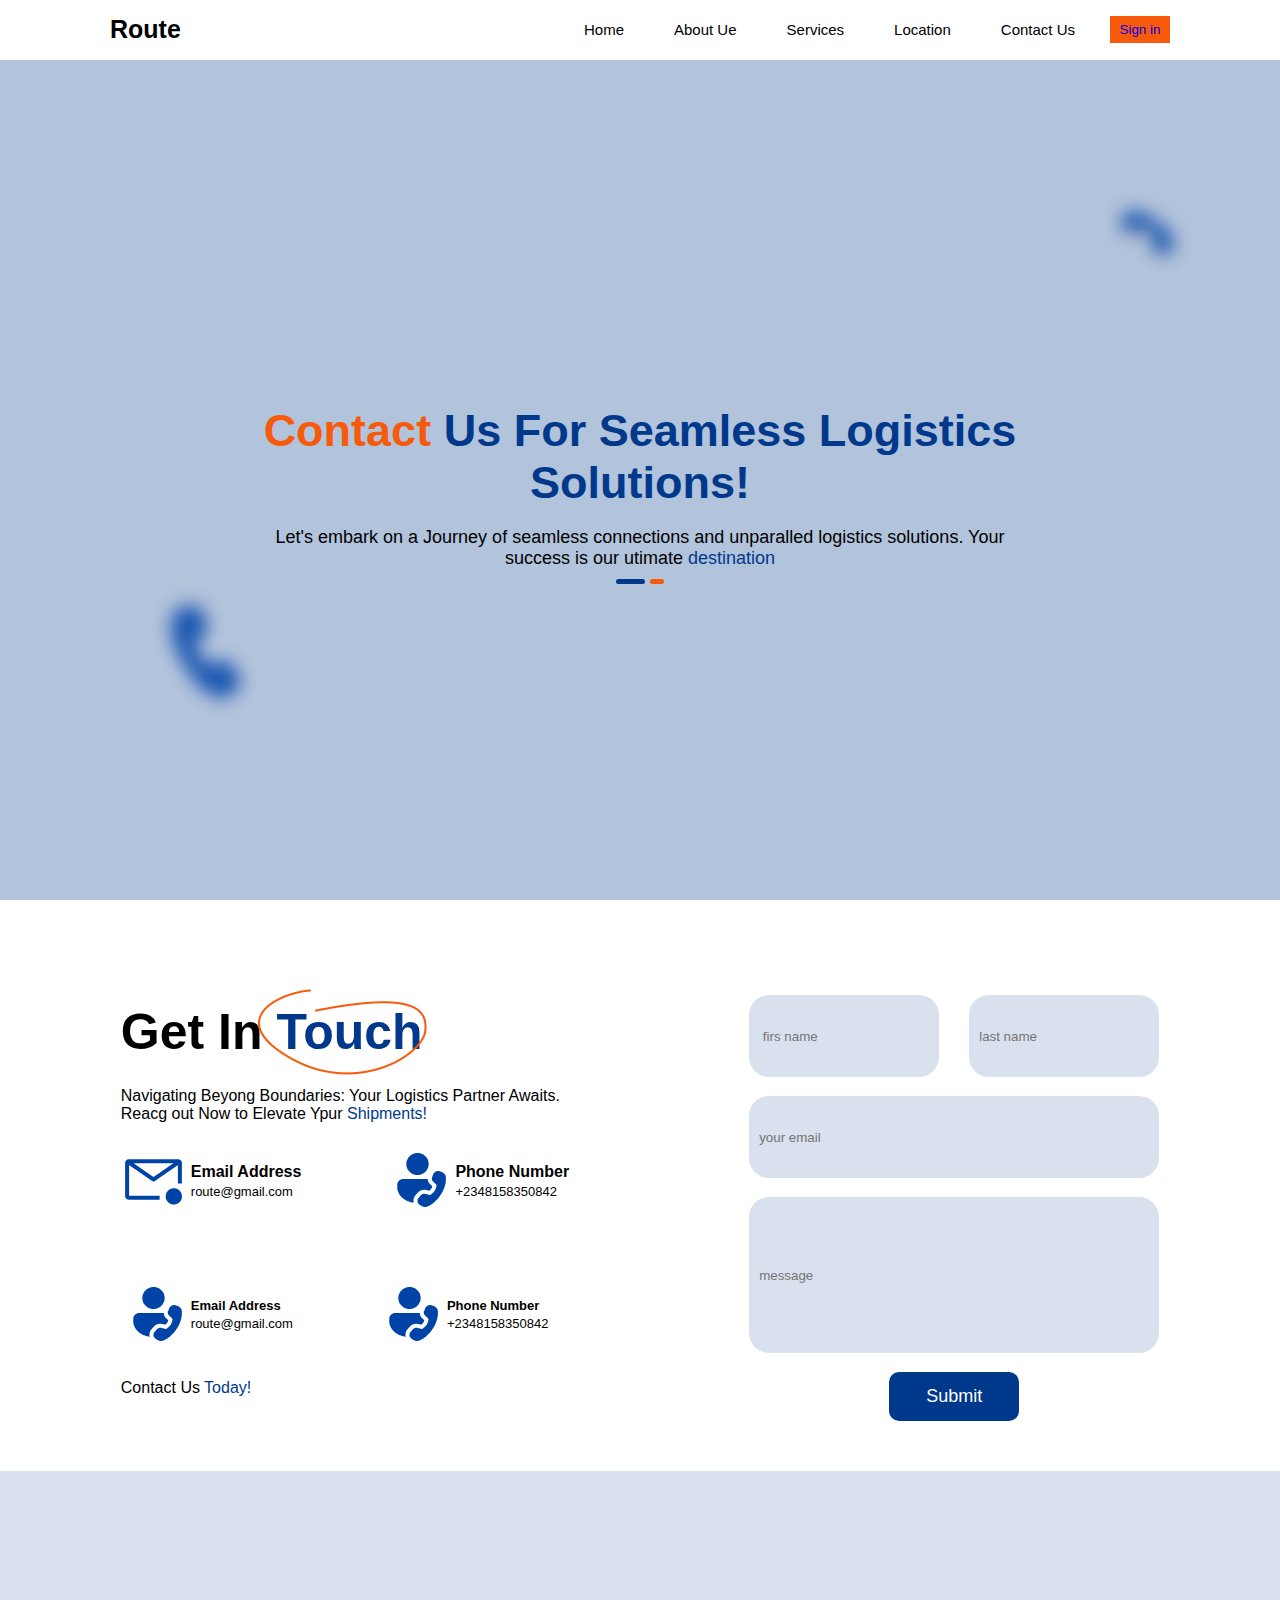
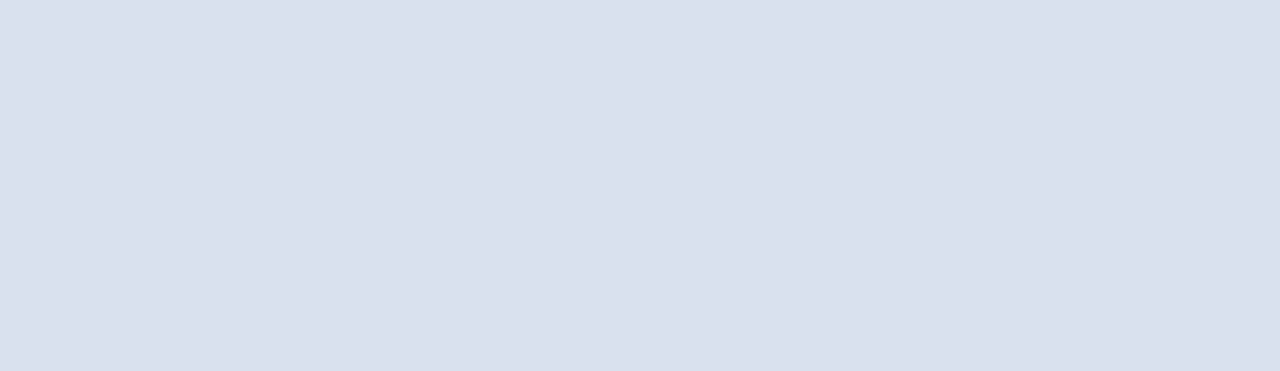
==== contact.html @ d76aa84f "dd" ====
<!DOCTYPE html>
<html>

<head>
    <meta charset='utf-8'>
    <meta http-equiv='X-UA-Compatible' content='IE=edge'>
    <title>Page Title</title>
    <meta name='viewport' content='width=device-width, initial-scale=1'>
    <link rel='stylesheet' type='text/css' media='screen' href='style.css'>
    <link rel='stylesheet' type='text/css' media='screen' href='responsiveness.css'>
    <script defer src='main.js'></script>
    <!-- font icons link -->
    <link rel="stylesheet" href="https://cdnjs.cloudflare.com/ajax/libs/font-awesome/6.4.2/css/all.min.css"
        integrity="sha512-z3gLpd7yknf1YoNbCzqRKc4qyor8gaKU1qmn+CShxbuBusANI9QpRohGBreCFkKxLhei6S9CQXFEbbKuqLg0DA=="
        crossorigin="anonymous" referrerpolicy="no-referrer" />
</head>

<body>
    <!-- navbar -->
    <nav>

        <div class="logo">Ro<span>ute</span></div>
        <input type="checkbox" id="click">
        <label for="click" class="menu-btn">
            <i class="fas fa-bars"></i>
        </label>
        <ul>
            <li><a href="index.html">Home</a></li>
            <li><a href="about.html">About Ue</a></li>
            <li><a href="porfolio.html">Services</a></li>
            <li><a href="contact.html">Location</a></li>
            <li><a href="contact.html">Contact Us</a></li>
            <button class="signin-btn"><a href="login.html">Sign in</a></button>
        </ul>

    </nav>

    <div class="contact-container">
        <div class="overlay">
            <div class="call-icon1">
                <img src="./route/Vector (1).png" alt="">
            </div>
            <div class="contact-text">
                <h1><span class="contact">Contact</span> Us For Seamless Logistics <br>Solutions!</h1>
                <div class="contact-p">
                    <p>Let's embark on a Journey of seamless connections and unparalled logistics solutions. Your <br>
                        success is our utimate <span class="blue">destination</span></p>

                    <div class="line">
                        <span class="line1"></span>
                        <span class="line2"></span>
                    </div>
                </div>
            </div>
            <div class="call-icon">
                <img src="./route/fluent_call-28-filled (1).png" alt="">
            </div>
        </div>
    </div>

    <div class="contact-form">
        <div class="form-right">
            <div class="get">
                <div class="get-h1">
                    <h1>Get In <span class="blue">Touch</span></h1>
                    <div class="get-img">
                        <img src="./route/Vector 3 (1).png" alt="">
                    </div>
                </div>
                <p>Navigating Beyong Boundaries: Your Logistics Partner Awaits. <br>Reacg out Now to Elevate Ypur <span
                        class="blue">Shipments!</span></p>
            </div>
            <div class="phone-details">
                <div class="email">

                    <div class="email-details">
                        <div class="email-icon">
                            <img src="./route/carbon_email-new.png" alt="">
                        </div>
                        <div class="space1">
                            <p class="bold"><b>Email Address</b></p>
                            <p class="big">route@gmail.com</p>
                        </div>
                    </div>
                    <div class="call-details">
                        <div class="cal-icon">
                            <img src="./route/fluent_person-call-16-filled.png" alt="">
                        </div>
                        <div class="space1">
                            <p class="bold"><b>Phone Number</b></p>
                            <p class="big">+2348158350842</p>
                        </div>

                    </div>
                </div>

                <div class="email">

                    <div class="email-details">
                        <div class="email-icon">
                            <img src="./route/fluent_person-call-16-filled.png" alt="">
                        </div>
                        <div class="space1">
                            <p><b>Email Address</b></p>
                            <p>route@gmail.com</p>
                        </div>
                    </div>
                    <div class="call-details">
                        <div class="cal-icon">
                            <img src="./route/fluent_person-call-16-filled.png" alt="">
                        </div>
                        <div class="space1">
                            <p><b>Phone Number</b></p>
                            <p>+2348158350842</p>
                        </div>

                    </div>
                </div>
                <p class="contact-us">Contact Us <span class="blue">Today!</span></p>
            </div>
        </div>

        <div class="form-left">
            <div class="form-name">
                <input type="text" placeholder=" firs name">
                <input type="text" placeholder="last name">
            </div>
            <div class="subject">
                <input type="text" placeholder="your email">
            </div>
            <div class="input-message">
                <input type="text" placeholder="message">
            </div>
           <div class="submit-btn">
            <button class="submit">Submit</button>
           </div>
        </div>
    </div>


    <!-- next section -->
    <div class="section3">

    </div>
</body>

</html>
---- style.css ----
@import url('https://fonts.cdnfonts.com/css/creato-display');




* {
    margin: 0;
    padding: 0;
    box-sizing: border-box;
    font-family: 'Montserrat', sans-serif;
    text-decoration: none;
    list-style: none;
    max-width: 100%;
}

:root {
    --loginbg: #EEEEEE;
    --buttonsColor: #F75A0B;
    --border: none;
    --color: #fff;
    --color1: #000;
    --colorBlue: #00388B;
    --colorGray: #484848;
    --lightblue:#D9E1EE;
}

body {
    font-family: 'Creato Display', sans-serif;
                                                
}

/* navbar */
nav {
    display: flex;
    height: 60px;
    width: 100%;
    background: var(--color);
    border-bottom: 1px solid var(--color);
    align-items: center;
    justify-content: space-between;
    padding: 20px 110px;
    position: fixed;
    z-index: 1000;
}

nav .logo {
    color: var(--color1);
    font-size: 25px;
    font-weight: 600;
}

.logo span {
    color: var(--blu);
}

nav ul {
    display: flex;
    list-style: none;
    gap: 20px;
    align-items: center;
}

nav ul li {
    margin: 0 15px;
}

nav ul li a {
    color: var(--color1);
    text-decoration: none;
    font-size: 15px;
    padding: 5px 0px;
    transition: all 0.3s ease;
    position: relative;
}


nav ul li a:before {
    position: absolute;
    content: '';
    left: 0;
    bottom: 0px;
    height: 3px;
    width: 100%;
    background: var(--blu);
    transform: scaleX(0);
    transform-origin: right;
    transition: transform .3s linear;

}

nav ul li a:hover:before {
    transform: scaleX(1);
    transform-origin: left;
}


nav .menu-btn i {
    color: var(--color1);
    font-size: 22px;
    cursor: pointer;
    display: none;
}

input[type="checkbox"] {
    display: none;
}

.signin-btn {
    width: 60px;
    height: 27px;
    background-color: var(--buttonsColor);
    color: var(--color) !important;
    border: var(--border);
}





/* login section */
.login {
    display: grid;
    justify-content: center;
    margin-top: 6vh;
    gap: 25px;
}

.login-text {
    text-align: center;
    display: grid;
    gap: 11px;
}

p {
    font-size: 13px;
}




.login-container,
.username,
.password {
    display: grid;
    gap: 5px;
}

input {
    width: 530.75px;
    height: 59.65px;
    background-color: var(--loginbg);
    border: var(--border);
}

.login-btn {
    display: grid;
    gap: 37px;
}

#logIn {
    width: 537.75px;
    height: 59.65px;
    background-color: var(--buttonsColor);
    color: var(--color);
    font-weight: bold;
    font-size: 20px;
    border: var(--border);
}

.sign-up {
    text-align: center;
    color: var(--colorGray);
}

span {
    color: var(--colorBlue);
}




input::placeholder {
    padding: 0px 10px;
}

.login-container {
    display: grid;
    gap: 30px;
}

.space {
    display: grid;
    gap: 50px;
}

.hide-password {
    width: 30px;
    margin-left: -40px;
}

.username,
.password {
    display: grid;
    gap: 15px;
}

#error {
    display: none;

}
#logNone{
    color: var(--color);
}
#logi {
    display: none;
    color: var(--color);
}
/* the contact section */
.overlay{
width: 100%;
height: 100vh;
position: relative;
/* top: 0; */
background-color: #B2C3DC;
}
.contact-text{
    text-align: center;
    padding-top: 45vh;
    display: grid;
    gap: 18px;
    
}
.contact-p{
    display: grid;
    gap: 10px;
}
.contact-text h1{
    font-size: 45px;
    color: var(--colorBlue);
}
.contact{
    color: var(--buttonsColor);
}
.contact-text p{
    font-size: 18px;
}
.blue{
    color: var(--colorBlue);
}
.line{
    display: flex;
    align-items: center;
    gap: 5px;
    justify-content: center;
}
.line1{
    width: 29px;
    height: 5px;
    background-color: var(--colorBlue);
    border-radius: 30px;
}
.line2{
    width: 14px;
    height: 5px;
    background-color: var(--buttonsColor);
    border-radius: 30px;
}
.call-icon{
    position: absolute;
    left: 150px !important;
}
/* .call-icon img{
    width: 40.79px;
    height: 53.28px;
} */
.email{
    display: flex;
    align-items: center;
    gap: 84px;
}
.email-details{
    display: flex;
    align-items: center;
    gap: 5px;
}
.call-details{
    display: flex;
    align-items: center;
    gap: 5px;
}
.call-icon1{
position: absolute;
top: 190px;
left: 1100px;
}
.form-name{
    display: flex;
    gap: 30px;
    flex-wrap: wrap;
}
.form-name input{
width: 190px;
height: 82px;
background-color: var(--lightblue);
border-radius: 20px;
}
.subject input{
    width: 410px;
    height: 82px;
    background-color: var(--lightblue);
    border-radius: 20px;
}
.input-message input{
    width: 410px;
    height: 156px;
    background-color: var(--lightblue);
    border-radius: 20px;
}
.form-left{
    display: grid;
    gap: 19px;
    
}
.submit{
    background-color: var(--colorBlue);
    width: 130px;
    height: 49px;
    border-radius: 10px;
    font-size: 18px;
    border: var(--border);
    color: var(--color);
}
.contact-form{
    display: flex;
    align-items: center;
    justify-content: center;
    flex-wrap: wrap;
    margin-top: 95px;
    gap: 180px;
    
}
.submit-btn{
    display: grid;
    justify-content: center;
}
.get{
    display: grid;
    gap: 26px;
}
.get h1{
    font-size: 50px;
    font-weight: bold;
}
.get-h1{
    display: flex;
    align-items: center;
}
.get p{
    font-size: 16px;
}
.get-img img{
    display: flex;
    position: absolute;
    left: 258px;
    bottom: -175px;
}
.contact-us{
    font-size: 16px;
    margin-top: -35px;
}
.bold{
    font-size: 16px;
    font-weight: bold;
}
.form-right{
    display: grid;
    gap: 24px;
}
.phone-details{
    display: grid;
    gap: 65px;
}
.space1{
    display: grid;
    gap: 3px;
}


/* section3 */
.section3{
    width: 100%;
    height: 500px;
    background-color: var(--lightblue);
    margin-top: 50px;
}
---- responsiveness.css ----
@import url('https://fonts.cdnfonts.com/css/creato-display');

@media(max-width:329px) and (min-width:100px) {
  body {
    font-family: 'Creato Display', sans-serif;
                                                
}
    .login {
        display: grid;
        justify-content: center;
        padding: 0px 20px;
    }
        input {
            width: 290px !important;
            height: 45px;
            background-color: var(--loginbg);
            border: var(--border);
        }

         #logIn {
            width: 290px;
            height: 45px;
        }

         .login-text {
            text-align: left;
         }
             h1 {
                font-size: 22px;
            }

            p {

                font-size: 10px;
            }
        }
        .hide-password{
            width: 30px;
            margin-left:-40px;
        }
    



@media(max-width:400px)  {
  body {
    font-family: 'Creato Display', sans-serif;
                                                
}
    .login {
        display: grid;
        justify-content: center;
        padding: 0px 20px;

    }
    input {
            width: 330px !important;
            height: 45px;
            background-color: var(--loginbg);
            border: var(--border);
        }

         #logIn{
            width: 330px;
            height: 45px;
        }

        .login-text {
            text-align: left;
        }
             h1 {
                font-size: 22px;
            }

             p {

                font-size: 10px;
            }
        
        .hide-password{
            width: 30px;
            margin-left:-40px;
        } 
 /* contact section */
  .contact-form{
  padding: 0px 10px;
}
 .contact-text h1{
  font-size: 30px;
  text-align: center;
 }
 .contact-text   br{
  display: none;
}
.get h1{
  font-size: 25px;
}
.get p br{
  display: none;
}
.get p{
  line-height: 20px;
}
.email{
  gap:40px ;
}
.get-img img{
  display: flex;
  position: absolute;
  left: 78px;
  bottom: -130px;
  width: 110px;
} 

}



@media(max-width:500px) and (min-width:400px) {
  body {
    font-family: 'Creato Display', sans-serif;
                                                
}
    .login {
        display: grid;
        justify-content: center;
        padding: 0px 20px;
    }
        input {
            width: 400px !important;
            height: 45px;
            background-color: var(--loginbg);
            border: var(--border);
        }

         #logIn {
            width: 400px;
            height: 45px;
        }

        .login-text {
            text-align: left;
        }
             h1 {
                font-size: 22px;
            }

             p {

                font-size: 10px;
            }
        
        .hide-password{
            width: 30px;
            margin-left:-40px;
        }

         /* contact section */
  .contact-form{
    padding: 0px 10px;
  }
   .contact-text h1{
    font-size: 30px;
    text-align: center;
   }
   .contact-text   br{
    display: none;
  }
  .get h1{
    font-size: 25px;
  }
  .get p br{
    display: none;
  }
  .get p{
    line-height: 20px;
  }
  .email{
    gap:40px ;
  }
  .get-img img{
    display: flex;
    position: absolute;
    left: 78px;
    bottom: -130px;
    width: 110px;
  } 

}
      

@media(max-width:600px) and (min-width:500px) {
  body {
    font-family: 'Creato Display', sans-serif;
                                                
}
    .login {
        display: grid;
        justify-content: center;
        padding: 0px 20px;
    }
        input {
            width: 450px !important;
            height: 45px;
            background-color: var(--loginbg);
            border: var(--border);
        }

         #logIn {
            width: 450px;
            height: 45px;
        }

         .login-text {
            text-align: left;
         }
             h1 {
                font-size: 22px;
            }

             p {

                font-size: 10px;
            }
        
    
        .hide-password{
            width: 30px;
            margin-left:-40px;
        }

      }

@media(max-width :768px) and (min-width:600px){
  body{
    display: none;
  }
}

@media (max-width: 920px) {
  body {
    font-family: 'Creato Display', sans-serif;
                                                
}
    nav .menu-btn i {
      display: block !important;
    }
  
    #click:checked~.menu-btn i:before {
      content: "\f00d";
    }
  .logo{
    margin-left: -80px;
  }
    nav ul {
      position: fixed;
      top: 60px;
      left: -100%;
      background: rgba(6, 17, 37, 0.777);
      height: 100vh;
      width: 100%;
      text-align: center;
      display: block !important;
      transition: all .5s;
  
    }
    
  nav ul li a:before{
   align-items: center;
  }
  
    nav ul li a:hover {
      color: #ffb633;
      transition: .2s;
    }
  
  
    #click:checked~ul {
      left: 0;
    }
  
    nav ul li {
      width: 100%;
      margin: 40px 0 !important;
    }
  
    nav ul li a {
      display: block;
      font-size: 20px;
      color:#fff;
    }
    nav ul li a{
      font-size: 18px !important;
      letter-spacing: 2px;
      
    }
    nav ul li a:hover{
      color: #ffb633;
      transition: .4s;
    }
    
  nav ul li a:before{
   display: none;
  }
  nav{
    position:fixed;
    top: 0;
  }
  }
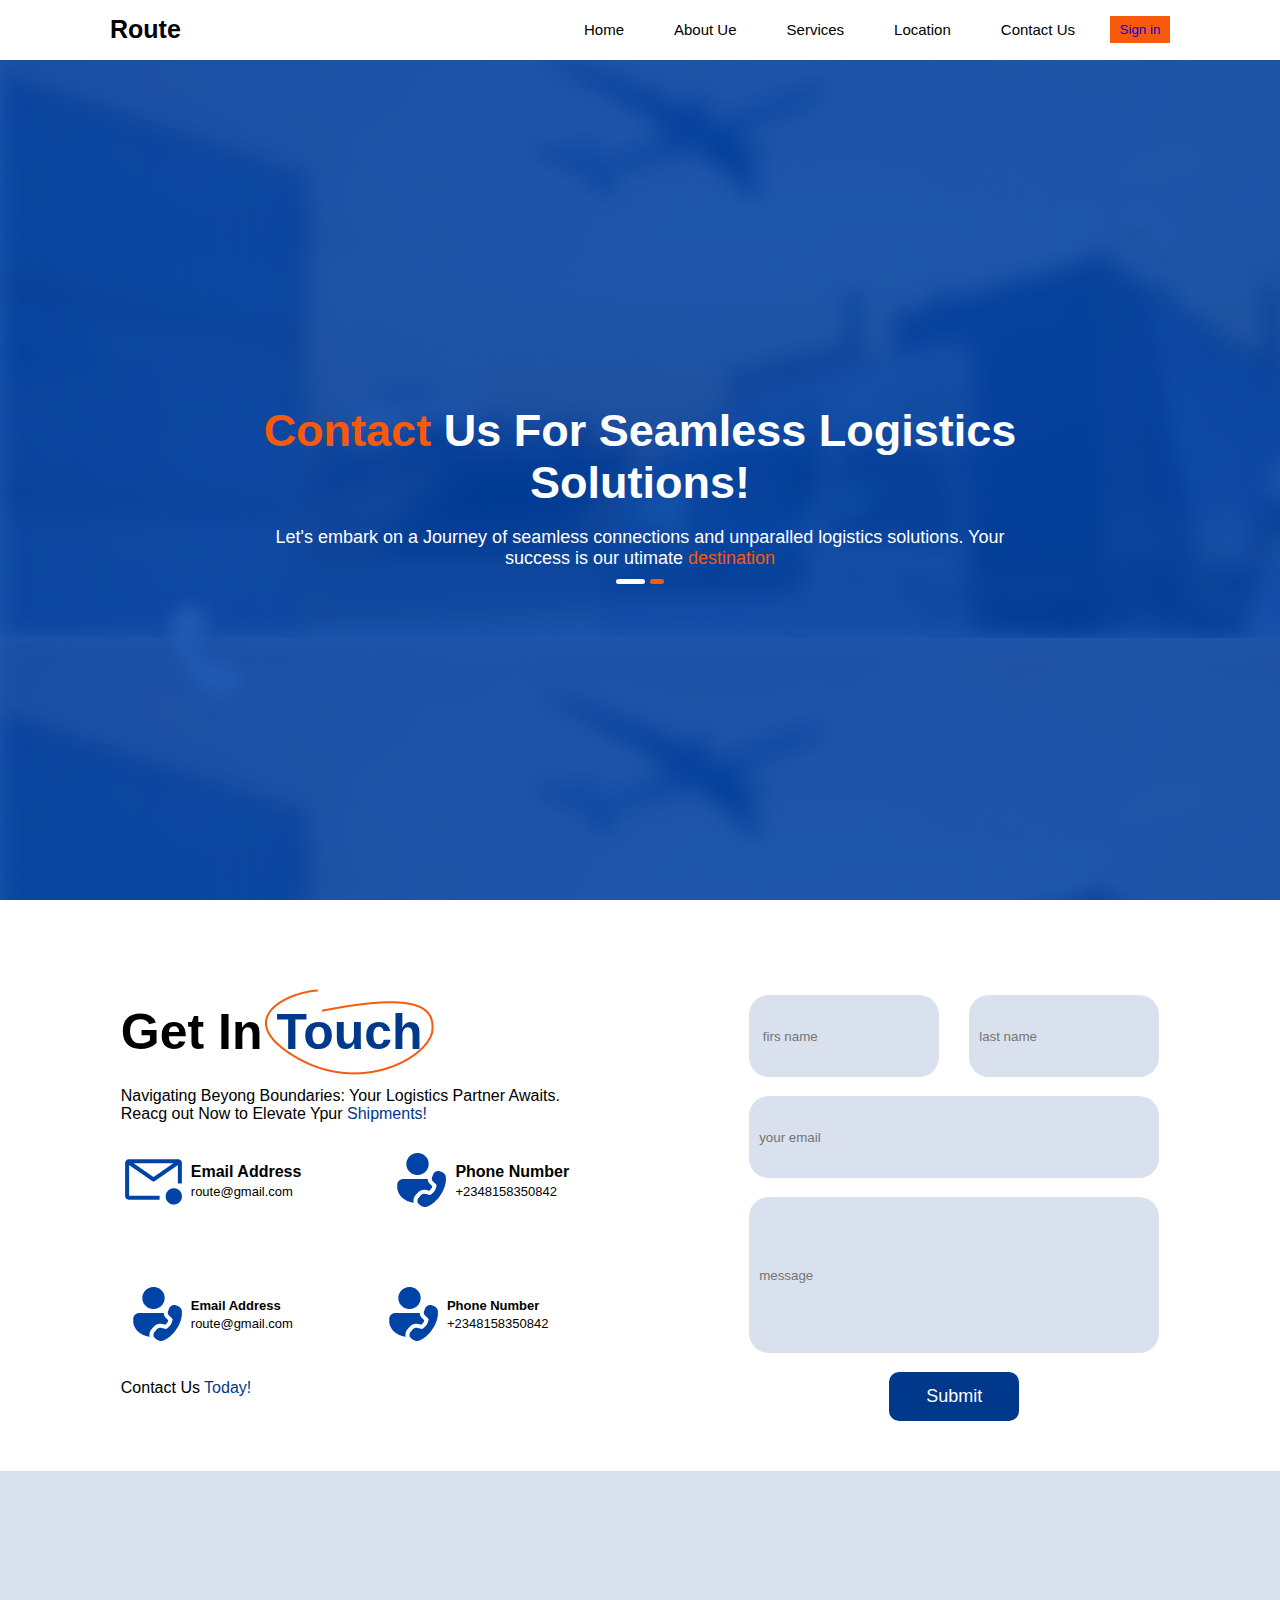
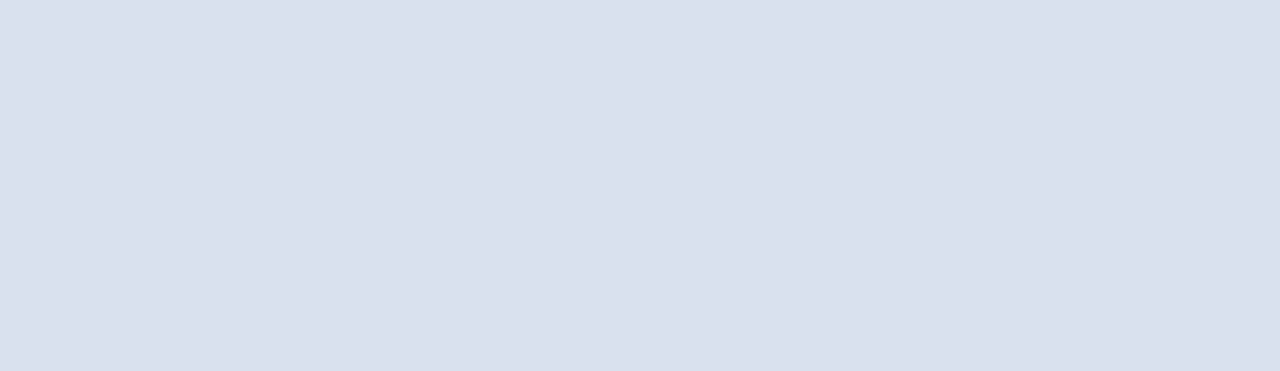
==== commit 755e865d: "jj" ====
--- a/contact.html
+++ b/contact.html
@@ -37,6 +37,9 @@
 
     <div class="contact-container">
         <div class="overlay">
+            <div class="bg-contact">
+                
+            </div>
             <div class="call-icon1">
                 <img src="./route/Vector (1).png" alt="">
             </div>
@@ -44,7 +47,7 @@
                 <h1><span class="contact">Contact</span> Us For Seamless Logistics <br>Solutions!</h1>
                 <div class="contact-p">
                     <p>Let's embark on a Journey of seamless connections and unparalled logistics solutions. Your <br>
-                        success is our utimate <span class="blue">destination</span></p>
+                        success is our utimate <span class="orange">destination</span></p>
 
                     <div class="line">
                         <span class="line1"></span>
@@ -57,7 +60,7 @@
             </div>
         </div>
     </div>
-
+<div class="section2">
     <div class="contact-form">
         <div class="form-right">
             <div class="get">
@@ -136,7 +139,7 @@
            </div>
         </div>
     </div>
-
+</div>
 
     <!-- next section -->
     <div class="section3">
--- a/style.css
+++ b/style.css
@@ -218,17 +218,20 @@
 /* the contact section */
 .overlay{
 width: 100%;
-height: 100vh;
+height:100vh !important;
 position: relative;
+background: url(./route/Group\ 12.png);
 /* top: 0; */
-background-color: #B2C3DC;
 }
 .contact-text{
     text-align: center;
     padding-top: 45vh;
     display: grid;
     gap: 18px;
+    /* position: absolute; */
+    top: 0;
     
+    /* transform: translate(35%,-20%); */
 }
 .contact-p{
     display: grid;
@@ -236,16 +239,20 @@
 }
 .contact-text h1{
     font-size: 45px;
-    color: var(--colorBlue);
+    color: var(--color);
 }
 .contact{
     color: var(--buttonsColor);
 }
 .contact-text p{
     font-size: 18px;
+    color: var(--color);
 }
 .blue{
     color: var(--colorBlue);
+}
+.orange{
+    color: var(--buttonsColor);
 }
 .line{
     display: flex;
@@ -256,7 +263,7 @@
 .line1{
     width: 29px;
     height: 5px;
-    background-color: var(--colorBlue);
+    background-color: var(--color);
     border-radius: 30px;
 }
 .line2{
@@ -361,7 +368,7 @@
 .get-img img{
     display: flex;
     position: absolute;
-    left: 258px;
+    left: 265px;
     bottom: -175px;
 }
 .contact-us{
@@ -384,7 +391,12 @@
     display: grid;
     gap: 3px;
 }
-
+/* .section2{
+    width: 100%;
+    height: 100vh;
+    background-color: var(--lightblue);
+    margin-top: -60px;
+} */
 
 /* section3 */
 .section3{
--- a/responsiveness.css
+++ b/responsiveness.css
@@ -3,309 +3,510 @@
 @media(max-width:329px) and (min-width:100px) {
   body {
     font-family: 'Creato Display', sans-serif;
-                                                
-}
-    .login {
-        display: grid;
-        justify-content: center;
-        padding: 0px 20px;
-    }
-        input {
-            width: 290px !important;
-            height: 45px;
-            background-color: var(--loginbg);
-            border: var(--border);
-        }
-
-         #logIn {
-            width: 290px;
-            height: 45px;
-        }
-
-         .login-text {
-            text-align: left;
-         }
-             h1 {
-                font-size: 22px;
-            }
-
-            p {
-
-                font-size: 10px;
-            }
-        }
-        .hide-password{
-            width: 30px;
-            margin-left:-40px;
-        }
-    
-
-
-
-@media(max-width:400px)  {
+
+  }
+
+  .login {
+    display: grid;
+    justify-content: center;
+    padding: 0px 20px;
+  }
+
+  input {
+    width: 290px !important;
+    height: 45px;
+    background-color: var(--loginbg);
+    border: var(--border);
+  }
+
+  #logIn {
+    width: 290px;
+    height: 45px;
+  }
+
+  .login-text {
+    text-align: left;
+  }
+
+  h1 {
+    font-size: 22px;
+  }
+
+  p {
+
+    font-size: 10px;
+  }
+}
+
+.hide-password {
+  width: 30px;
+  margin-left: -40px;
+}
+
+
+
+
+@media(max-width:400px) and (min-width:280px) {
   body {
     font-family: 'Creato Display', sans-serif;
-                                                
-}
-    .login {
-        display: grid;
-        justify-content: center;
-        padding: 0px 20px;
-
-    }
-    input {
-            width: 330px !important;
-            height: 45px;
-            background-color: var(--loginbg);
-            border: var(--border);
-        }
-
-         #logIn{
-            width: 330px;
-            height: 45px;
-        }
-
-        .login-text {
-            text-align: left;
-        }
-             h1 {
-                font-size: 22px;
-            }
-
-             p {
-
-                font-size: 10px;
-            }
-        
-        .hide-password{
-            width: 30px;
-            margin-left:-40px;
-        } 
- /* contact section */
-  .contact-form{
-  padding: 0px 10px;
-}
- .contact-text h1{
-  font-size: 30px;
-  text-align: center;
- }
- .contact-text   br{
-  display: none;
-}
-.get h1{
-  font-size: 25px;
-}
-.get p br{
-  display: none;
-}
-.get p{
-  line-height: 20px;
-}
-.email{
-  gap:40px ;
-}
-.get-img img{
-  display: flex;
-  position: absolute;
-  left: 78px;
-  bottom: -130px;
-  width: 110px;
-} 
-
-}
-
-
-
-@media(max-width:500px) and (min-width:400px) {
+
+  }
+
+  .login {
+    display: grid;
+    justify-content: center;
+    padding: 0px 20px;
+
+  }
+
+  input {
+    width: 330px !important;
+    height: 45px;
+    background-color: var(--loginbg);
+    border: var(--border);
+  }
+
+  #logIn {
+    width: 330px;
+    height: 45px;
+  }
+
+  .login-text {
+    text-align: left;
+  }
+
+  h1 {
+    font-size: 22px;
+  }
+
+  p {
+
+    font-size: 10px;
+  }
+
+  .hide-password {
+    width: 30px;
+    margin-left: -40px;
+  }
+
+  /* contact section */
+  .contact-form {
+    padding: 0px 10px;
+  }
+
+  .contact-text h1 {
+    font-size: 30px;
+    text-align: center;
+  }
+
+  .contact-text br {
+    display: none;
+  }
+
+  .get h1 {
+    font-size: 25px;
+  }
+
+  .get p br {
+    display: none;
+  }
+
+  .get p {
+    line-height: 20px;
+  }
+
+  .email {
+    gap: 40px;
+  }
+
+  .get-img img {
+    display: flex;
+    position: absolute;
+    left: 78px;
+    bottom: -190px;
+    width: 110px;
+  }
+  .contact-text{
+    padding-top: 40vh;
+  }
+  .call-icon{
+    position: absolute;
+    left: 80px !important;
+    bottom: 30px;
+
+    
+}
+.call-icon img{
+  width: 80px;
+}
+.contact-form{
+  gap: 50px;
+}
+.form-left{
+  padding: 0px 5px;
+}
+
+}
+
+
+
+@media(max-width:600px) and (min-width:400px) {
   body {
     font-family: 'Creato Display', sans-serif;
-                                                
-}
-    .login {
-        display: grid;
-        justify-content: center;
-        padding: 0px 20px;
-    }
-        input {
-            width: 400px !important;
-            height: 45px;
-            background-color: var(--loginbg);
-            border: var(--border);
-        }
-
-         #logIn {
-            width: 400px;
-            height: 45px;
-        }
-
-        .login-text {
-            text-align: left;
-        }
-             h1 {
-                font-size: 22px;
-            }
-
-             p {
-
-                font-size: 10px;
-            }
-        
-        .hide-password{
-            width: 30px;
-            margin-left:-40px;
-        }
-
-         /* contact section */
-  .contact-form{
+
+  }
+
+  .login {
+    display: grid;
+    justify-content: center;
+    padding: 0px 20px;
+  }
+
+  input {
+    width: 400px !important;
+    height: 45px;
+    background-color: var(--loginbg);
+    border: var(--border);
+  }
+
+  #logIn {
+    width: 400px;
+    height: 45px;
+  }
+
+  .login-text {
+    text-align: left;
+  }
+
+  h1 {
+    font-size: 22px;
+  }
+
+  p {
+
+    font-size: 10px;
+  }
+
+  .hide-password {
+    width: 30px;
+    margin-left: -40px;
+  }
+
+  /* contact section */
+  .contact-form {
     padding: 0px 10px;
   }
-   .contact-text h1{
+
+  .contact-text h1 {
     font-size: 30px;
     text-align: center;
-   }
-   .contact-text   br{
+  }
+  .contact-text p{
+    font-size: 15px;
+  }
+
+  .contact-text br {
     display: none;
   }
-  .get h1{
+
+  .get h1 {
     font-size: 25px;
   }
-  .get p br{
+
+  .get p br {
     display: none;
   }
-  .get p{
+
+  .get p {
     line-height: 20px;
   }
-  .email{
-    gap:40px ;
-  }
-  .get-img img{
+
+  .email {
+    gap: 40px;
+  }
+
+  .get-img img {
     display: flex;
     position: absolute;
     left: 78px;
-    bottom: -130px;
+    bottom: -190px;
     width: 110px;
-  } 
-
-}
-      
+  }
+  .contact-text{
+    padding-top: 40vh;
+  }
+  .call-icon{
+    position: absolute;
+    left: 80px !important;
+    bottom: 30px;
+
+    
+}
+.call-icon img{
+  width: 80px;
+}
+.contact-form{
+  gap: 50px;
+}
+/* .form-left{
+  padding: 0px 0px 2px 2px;
+} */
+
+}
+
 
 @media(max-width:600px) and (min-width:500px) {
   body {
     font-family: 'Creato Display', sans-serif;
-                                                
-}
-    .login {
-        display: grid;
-        justify-content: center;
-        padding: 0px 20px;
-    }
-        input {
-            width: 450px !important;
-            height: 45px;
-            background-color: var(--loginbg);
-            border: var(--border);
-        }
-
-         #logIn {
-            width: 450px;
-            height: 45px;
-        }
-
-         .login-text {
-            text-align: left;
-         }
-             h1 {
-                font-size: 22px;
-            }
-
-             p {
-
-                font-size: 10px;
-            }
-        
-    
-        .hide-password{
-            width: 30px;
-            margin-left:-40px;
-        }
-
-      }
-
-@media(max-width :768px) and (min-width:600px){
-  body{
-    display: none;
+
+  }
+
+  .login {
+    display: grid;
+    justify-content: center;
+    padding: 0px 20px;
+  }
+
+  input {
+    width: 450px !important;
+    height: 45px;
+    background-color: var(--loginbg);
+    border: var(--border);
+  }
+
+  #logIn {
+    width: 450px;
+    height: 45px;
+  }
+
+  .login-text {
+    text-align: left;
+  }
+
+  h1 {
+    font-size: 22px;
+  }
+
+  p {
+
+    font-size: 10px;
+  }
+
+
+  .hide-password {
+    width: 30px;
+    margin-left: -40px;
+  }
+
+}
+
+@media(max-width :768px) and (min-width:600px) {
+  body {
+    display:block;
   }
 }
 
 @media (max-width: 920px) {
   body {
     font-family: 'Creato Display', sans-serif;
-                                                
-}
-    nav .menu-btn i {
-      display: block !important;
-    }
-  
-    #click:checked~.menu-btn i:before {
-      content: "\f00d";
-    }
-  .logo{
+
+  }
+
+  nav .menu-btn i {
+    display: block !important;
+  }
+
+  #click:checked~.menu-btn i:before {
+    content: "\f00d";
+  }
+
+  .logo {
     margin-left: -80px;
   }
-    nav ul {
-      position: fixed;
-      top: 60px;
-      left: -100%;
-      background: rgba(6, 17, 37, 0.777);
-      height: 100vh;
-      width: 100%;
-      text-align: center;
-      display: block !important;
-      transition: all .5s;
-  
-    }
+
+  nav ul {
+    position: fixed;
+    top: 60px;
+    left: -100%;
+    background: rgba(6, 17, 37, 0.777);
+    height: 100vh;
+    width: 100%;
+    text-align: center;
+    display: block !important;
+    transition: all .5s;
+
+  }
+
+  nav ul li a:before {
+    align-items: center;
+  }
+
+  nav ul li a:hover {
+    color: #ffb633;
+    transition: .2s;
+  }
+
+
+  #click:checked~ul {
+    left: 0;
+  }
+
+  nav ul li {
+    width: 100%;
+    margin: 40px 0 !important;
+  }
+
+  nav ul li a {
+    display: block;
+    font-size: 20px;
+    color: #fff;
+  }
+
+  nav ul li a {
+    font-size: 18px !important;
+    letter-spacing: 2px;
+
+  }
+
+  nav ul li a:hover {
+    color: #ffb633;
+    transition: .4s;
+  }
+
+  nav ul li a:before {
+    display: none;
+  }
+
+  nav {
+    position: fixed;
+    top: 0;
+  }
+}
+
+@media (max-width:1440px) and (min-width:1020px){
+  /* .overlay{
+    height: 130vh;
+  } */
+  .email{
+    display: flex;
+    align-items: center;
+    gap: 84px;
+}
+.email-details{
+    display: flex;
+    align-items: center;
+    gap: 5px;
+}
+.call-details{
+    display: flex;
+    align-items: center;
+    gap: 5px;
+}
+.call-icon1{
+position: absolute;
+top: 190px;
+left: 1100px;
+}
+.form-name{
+    display: flex;
+    gap: 30px;
+    flex-wrap: wrap;
+}
+.form-name input{
+width: 190px;
+height: 82px;
+background-color: var(--lightblue);
+border-radius: 20px;
+}
+.subject input{
+    width: 410px;
+    height: 82px;
+    background-color: var(--lightblue);
+    border-radius: 20px;
+}
+.input-message input{
+    width: 410px;
+    height: 156px;
+    background-color: var(--lightblue);
+    border-radius: 20px;
+}
+.form-left{
+    display: grid;
+    gap: 19px;
     
-  nav ul li a:before{
-   align-items: center;
-  }
-  
-    nav ul li a:hover {
-      color: #ffb633;
-      transition: .2s;
-    }
-  
-  
-    #click:checked~ul {
-      left: 0;
-    }
-  
-    nav ul li {
-      width: 100%;
-      margin: 40px 0 !important;
-    }
-  
-    nav ul li a {
-      display: block;
-      font-size: 20px;
-      color:#fff;
-    }
-    nav ul li a{
-      font-size: 18px !important;
-      letter-spacing: 2px;
-      
-    }
-    nav ul li a:hover{
-      color: #ffb633;
-      transition: .4s;
-    }
+}
+.submit{
+    background-color: var(--colorBlue);
+    width: 130px;
+    height: 49px;
+    border-radius: 10px;
+    font-size: 18px;
+    border: var(--border);
+    color: var(--color);
+}
+.contact-form{
+    display: flex;
+    align-items: center;
+    justify-content: center;
+    flex-wrap: wrap;
+    margin-top: 95px;
+    gap: 180px;
     
-  nav ul li a:before{
-   display: none;
-  }
-  nav{
-    position:fixed;
-    top: 0;
-  }
-  }
-  
-  +}
+.submit-btn{
+    display: grid;
+    justify-content: center;
+}
+.get{
+    display: grid;
+    gap: 26px;
+}
+.get h1{
+    font-size: 50px;
+    font-weight: bold;
+}
+.get-h1{
+    display: flex;
+    align-items: center;
+}
+.get p{
+    font-size: 16px;
+}
+/* .get-img img{
+    display: flex;
+    position: absolute;
+    left: 348px;
+    bottom: -315px;
+} */
+.contact-us{
+    font-size: 16px;
+    margin-top: -35px;
+}
+.bold{
+    font-size: 16px;
+    font-weight: bold;
+}
+.form-right{
+    display: grid;
+    gap: 24px;
+}
+.phone-details{
+    display: grid;
+    gap: 65px;
+}
+.space1{
+    display: grid;
+    gap: 3px;
+}
+
+
+/* section3 */
+.section3{
+    width: 100%;
+    height: 500px;
+    background-color: var(--lightblue);
+    margin-top: 50px;
+}
+
+
+}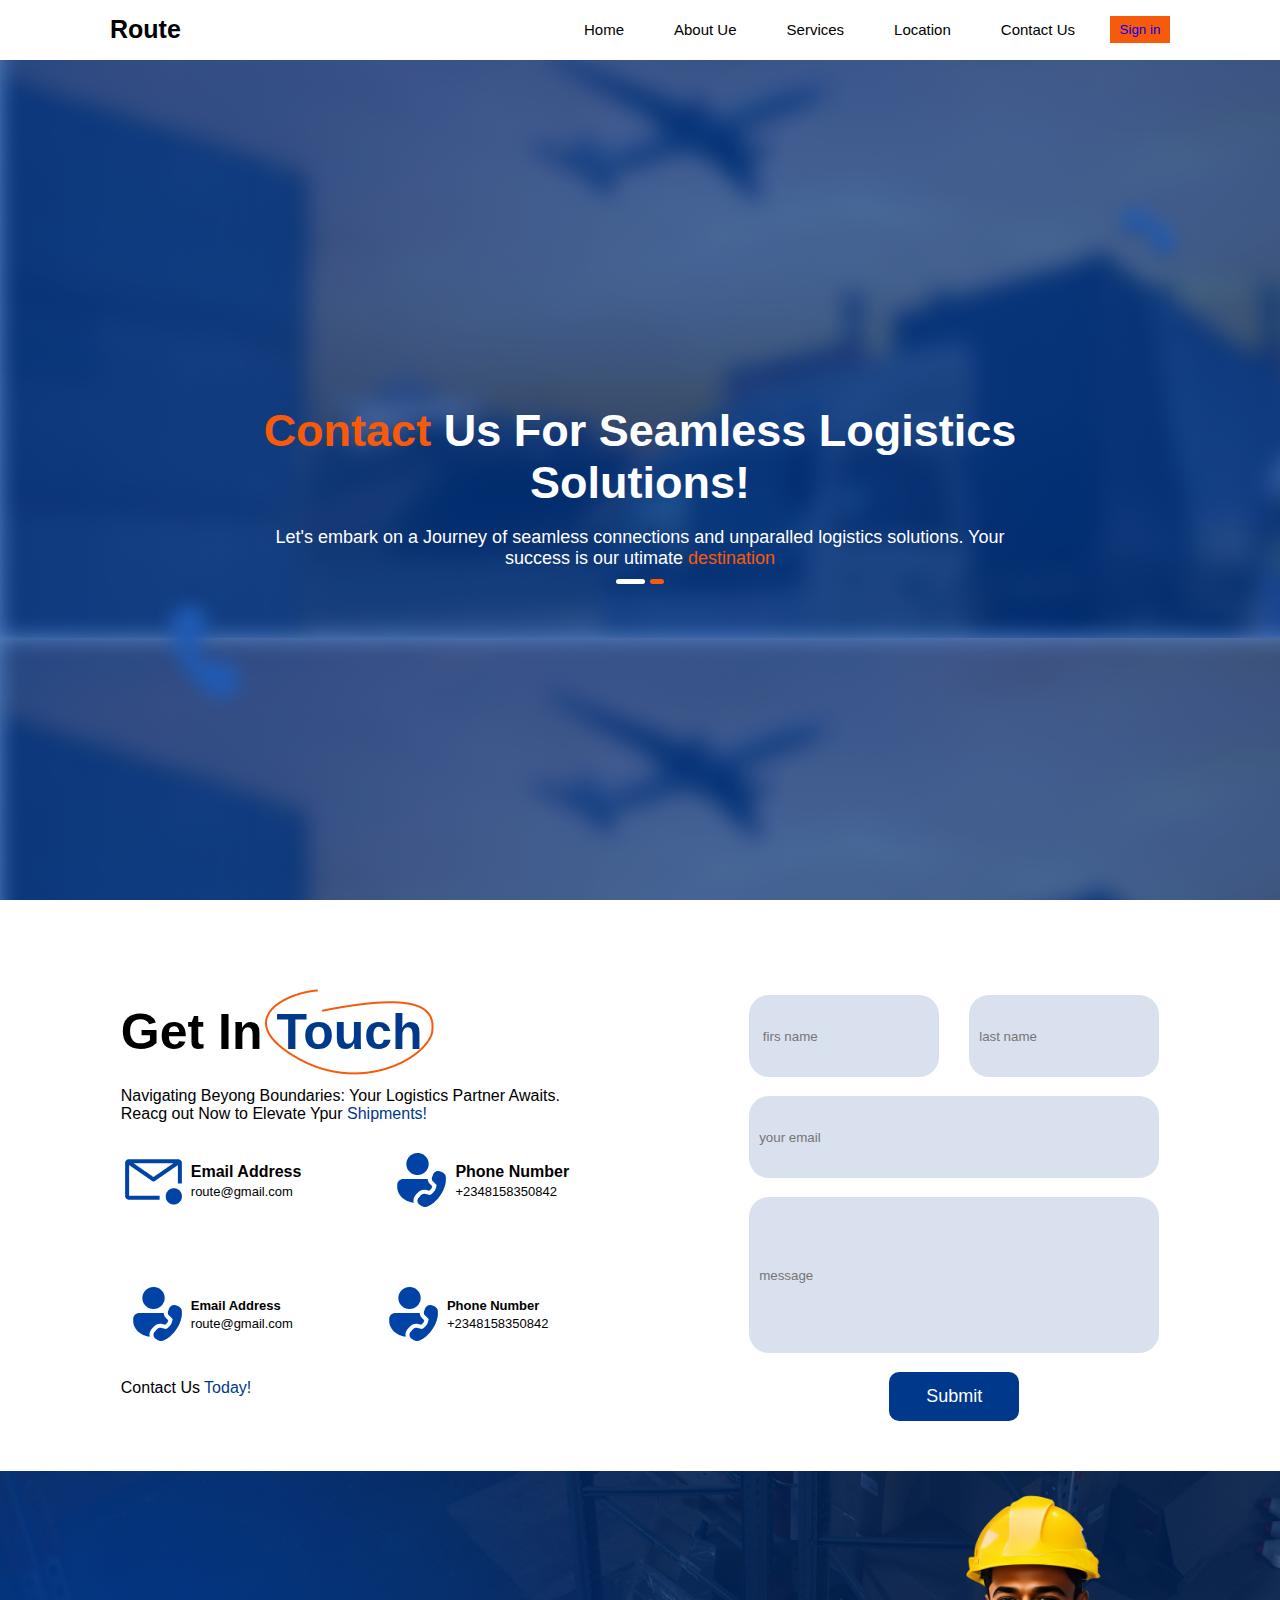
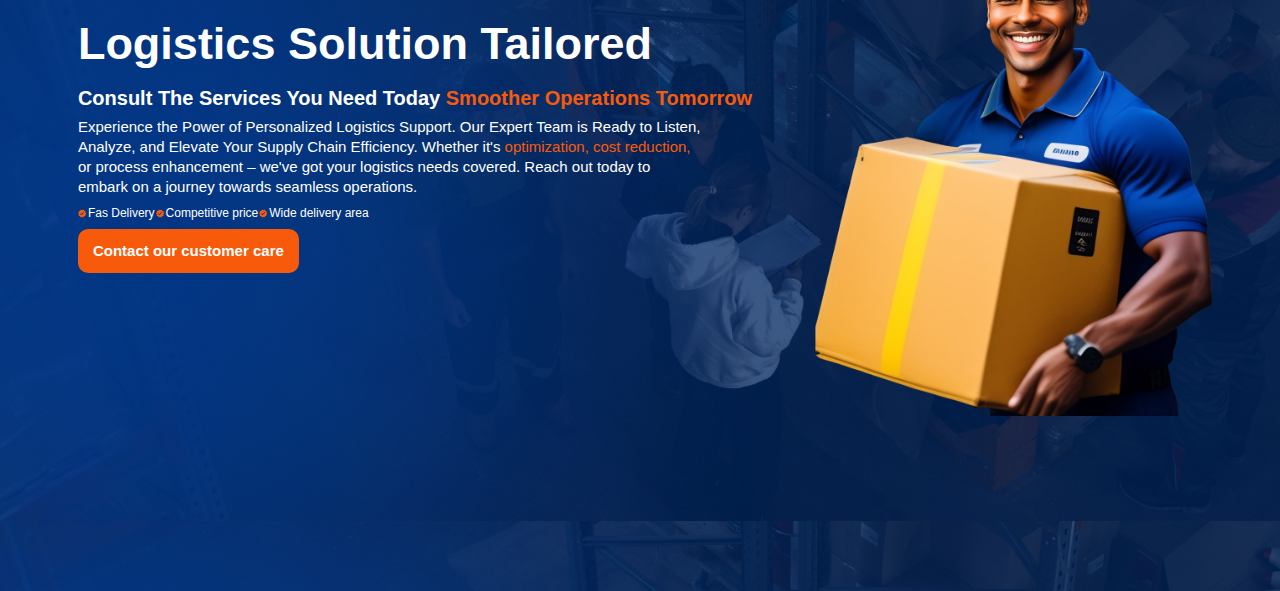
==== commit 112449bd: "fff" ====
--- a/contact.html
+++ b/contact.html
@@ -38,7 +38,7 @@
     <div class="contact-container">
         <div class="overlay">
             <div class="bg-contact">
-                
+
             </div>
             <div class="call-icon1">
                 <img src="./route/Vector (1).png" alt="">
@@ -60,90 +60,136 @@
             </div>
         </div>
     </div>
-<div class="section2">
-    <div class="contact-form">
-        <div class="form-right">
-            <div class="get">
-                <div class="get-h1">
-                    <h1>Get In <span class="blue">Touch</span></h1>
-                    <div class="get-img">
-                        <img src="./route/Vector 3 (1).png" alt="">
-                    </div>
-                </div>
-                <p>Navigating Beyong Boundaries: Your Logistics Partner Awaits. <br>Reacg out Now to Elevate Ypur <span
-                        class="blue">Shipments!</span></p>
-            </div>
-            <div class="phone-details">
-                <div class="email">
-
-                    <div class="email-details">
-                        <div class="email-icon">
-                            <img src="./route/carbon_email-new.png" alt="">
-                        </div>
-                        <div class="space1">
-                            <p class="bold"><b>Email Address</b></p>
-                            <p class="big">route@gmail.com</p>
+    <div class="section2">
+        <div class="contact-form">
+            <div class="form-right">
+                <div class="get">
+                    <div class="get-h1">
+                        <h1>Get In <span class="blue">Touch</span></h1>
+                        <div class="get-img">
+                            <img src="./route/Vector 3 (1).png" alt="">
                         </div>
                     </div>
-                    <div class="call-details">
-                        <div class="cal-icon">
-                            <img src="./route/fluent_person-call-16-filled.png" alt="">
+                    <p>Navigating Beyong Boundaries: Your Logistics Partner Awaits. <br>Reacg out Now to Elevate Ypur
+                        <span class="blue">Shipments!</span>
+                    </p>
+                </div>
+                <div class="phone-details">
+                    <div class="email">
+
+                        <div class="email-details">
+                            <div class="email-icon">
+                                <img src="./route/carbon_email-new.png" alt="">
+                            </div>
+                            <div class="space1">
+                                <p class="bold"><b>Email Address</b></p>
+                                <p class="big">route@gmail.com</p>
+                            </div>
                         </div>
-                        <div class="space1">
-                            <p class="bold"><b>Phone Number</b></p>
-                            <p class="big">+2348158350842</p>
+                        <div class="call-details">
+                            <div class="cal-icon">
+                                <img src="./route/fluent_person-call-16-filled.png" alt="">
+                            </div>
+                            <div class="space1">
+                                <p class="bold"><b>Phone Number</b></p>
+                                <p class="big">+2348158350842</p>
+                            </div>
+
                         </div>
+                    </div>
 
+                    <div class="email">
+
+                        <div class="email-details">
+                            <div class="email-icon">
+                                <img src="./route/fluent_person-call-16-filled.png" alt="">
+                            </div>
+                            <div class="space1">
+                                <p><b>Email Address</b></p>
+                                <p>route@gmail.com</p>
+                            </div>
+                        </div>
+                        <div class="call-details">
+                            <div class="cal-icon">
+                                <img src="./route/fluent_person-call-16-filled.png" alt="">
+                            </div>
+                            <div class="space1">
+                                <p><b>Phone Number</b></p>
+                                <p>+2348158350842</p>
+                            </div>
+
+                        </div>
+                    </div>
+                    <p class="contact-us">Contact Us <span class="blue">Today!</span></p>
+                </div>
+            </div>
+
+            <div class="form-left">
+                <div class="form-name">
+                    <input type="text" placeholder=" firs name">
+                    <input type="text" placeholder="last name">
+                </div>
+                <div class="subject">
+                    <input type="text" placeholder="your email">
+                </div>
+                <div class="input-message">
+                    <input type="text" placeholder="message">
+                </div>
+                <div class="submit-btn">
+                    <button class="submit">Submit</button>
+                </div>
+            </div>
+        </div>
+    </div>
+
+    <!-- next section -->
+    <div class="section3">
+        <div class="section3-content">
+            <div class="section3-text">
+                <div class="gap">
+                    <h1>Logistics Solution Tailored</h1>
+                    <h3>Consult The Services You Need Today <span class="orange">Smoother Operations Tomorrow</span>
+                    </h3>
+                </div>
+                <p class="Experience">Experience the Power of Personalized Logistics Support. Our Expert Team is Ready
+                    to Listen, <br> Analyze,
+                    and
+                    Elevate Your Supply Chain Efficiency. Whether it's <span class="orange">optimization, cost
+                        reduction,</span> <br> or process enhancement
+                    – we've got your logistics needs covered. Reach out today to <br> embark on a journey towards
+                    seamless
+                    operations.</p>
+                <div class="delivery">
+                    <div class="fast-delivery">
+                        <div class="good-icon">
+                            <img src="./route/ic_round-verified.png" alt="">
+                        </div>
+                        <p>Fas Delivery</p>
+                    </div>
+
+                    <div class="fast-delivery">
+                        <div class="good-icon">
+                            <img src="./route/ic_round-verified.png" alt="">
+                        </div>
+                        <p>Competitive price</p>
+                    </div>
+
+                    <div class="fast-delivery">
+                        <div class="good-icon">
+                            <img src="./route/ic_round-verified.png" alt="">
+                        </div>
+                        <p>Wide delivery area</p>
                     </div>
                 </div>
 
-                <div class="email">
-
-                    <div class="email-details">
-                        <div class="email-icon">
-                            <img src="./route/fluent_person-call-16-filled.png" alt="">
-                        </div>
-                        <div class="space1">
-                            <p><b>Email Address</b></p>
-                            <p>route@gmail.com</p>
-                        </div>
-                    </div>
-                    <div class="call-details">
-                        <div class="cal-icon">
-                            <img src="./route/fluent_person-call-16-filled.png" alt="">
-                        </div>
-                        <div class="space1">
-                            <p><b>Phone Number</b></p>
-                            <p>+2348158350842</p>
-                        </div>
-
-                    </div>
-                </div>
-                <p class="contact-us">Contact Us <span class="blue">Today!</span></p>
+                <button class="contact-btn">
+                    Contact our customer care
+                </button>
+            </div>
+            <div class="section3-img">
+                <img src="./route/delivery-man-wearing-hard-hat-yellow-hard-hat-carries-box (2) 1.png" alt="">
             </div>
         </div>
-
-        <div class="form-left">
-            <div class="form-name">
-                <input type="text" placeholder=" firs name">
-                <input type="text" placeholder="last name">
-            </div>
-            <div class="subject">
-                <input type="text" placeholder="your email">
-            </div>
-            <div class="input-message">
-                <input type="text" placeholder="message">
-            </div>
-           <div class="submit-btn">
-            <button class="submit">Submit</button>
-           </div>
-        </div>
-    </div>
-</div>
-
-    <!-- next section -->
-    <div class="section3">
-
     </div>
 </body>
 
--- a/style.css
+++ b/style.css
@@ -401,8 +401,66 @@
 /* section3 */
 .section3{
     width: 100%;
-    height: 500px;
-    background-color: var(--lightblue);
+    height: 80vh !important;
+    background:url(./route/Group\ 15.png);
     margin-top: 50px;
 }
-
+.section3-text{
+    display: grid;
+    gap: 7px;
+    padding: 0px 50px
+    
+}
+.gap{
+    display: grid;
+    gap: 17px;
+}
+.section3-text h1{
+    font-size: 45px;
+    color: var(--color);
+}
+.section3-text h3{
+    font-size: 20px;
+    font-weight: bold;
+    color: var(--color);
+}
+.Experience{
+    font-size: 15px;
+    color: var(--color);
+    line-height: 20px;
+}
+.delivery{
+    display: flex;
+    align-items: center;
+    gap: 1px;
+}
+.fast-delivery{
+    display: flex;
+    align-items: center;
+    gap: 1px;
+}
+.fast-delivery p{
+    font-size: 12px;
+    color: var(--color);
+}
+.contact-btn{
+    background-color: var(--buttonsColor);
+    border-radius: 10px;
+    width: 221px;
+    height: 44px;
+    font-size: 15px;
+    font-weight: bold;
+    border: var(--border);
+    color: var(--color);
+}
+.section3-content{
+    display: flex !important;
+    justify-content: center;
+    align-items: center;
+    flex-wrap: wrap;
+    
+    
+}
+.section3-img img{
+    width: 450px;
+}
--- a/responsiveness.css
+++ b/responsiveness.css
@@ -93,11 +93,18 @@
   .contact-form {
     padding: 0px 10px;
   }
-
+  .overlay{
+    height: 80vh !important;
+  }
   .contact-text h1 {
     font-size: 30px;
     text-align: center;
   }
+  .contact-text p{
+    font-size: 16px;
+    text-align: center;
+    padding: 0px 5px;
+  }
 
   .contact-text br {
     display: none;
@@ -113,6 +120,7 @@
 
   .get p {
     line-height: 20px;
+
   }
 
   .email {
@@ -123,11 +131,11 @@
     display: flex;
     position: absolute;
     left: 78px;
-    bottom: -190px;
+    bottom: -50px !important;
     width: 110px;
   }
   .contact-text{
-    padding-top: 40vh;
+    padding-top: 35vh;
   }
   .call-icon{
     position: absolute;
@@ -196,13 +204,17 @@
   .contact-form {
     padding: 0px 10px;
   }
-
+  .overlay{
+    height: 80vh !important;
+  }
   .contact-text h1 {
     font-size: 30px;
     text-align: center;
   }
   .contact-text p{
-    font-size: 15px;
+    font-size: 16px;
+    text-align: center;
+    padding: 0px 5px;
   }
 
   .contact-text br {
@@ -219,6 +231,7 @@
 
   .get p {
     line-height: 20px;
+
   }
 
   .email {
@@ -229,11 +242,11 @@
     display: flex;
     position: absolute;
     left: 78px;
-    bottom: -190px;
+    bottom: -50px !important;
     width: 110px;
   }
   .contact-text{
-    padding-top: 40vh;
+    padding-top: 35vh;
   }
   .call-icon{
     position: absolute;
@@ -249,7 +262,7 @@
   gap: 50px;
 }
 /* .form-left{
-  padding: 0px 0px 2px 2px;
+  padding: 0px 5px;
 } */
 
 }
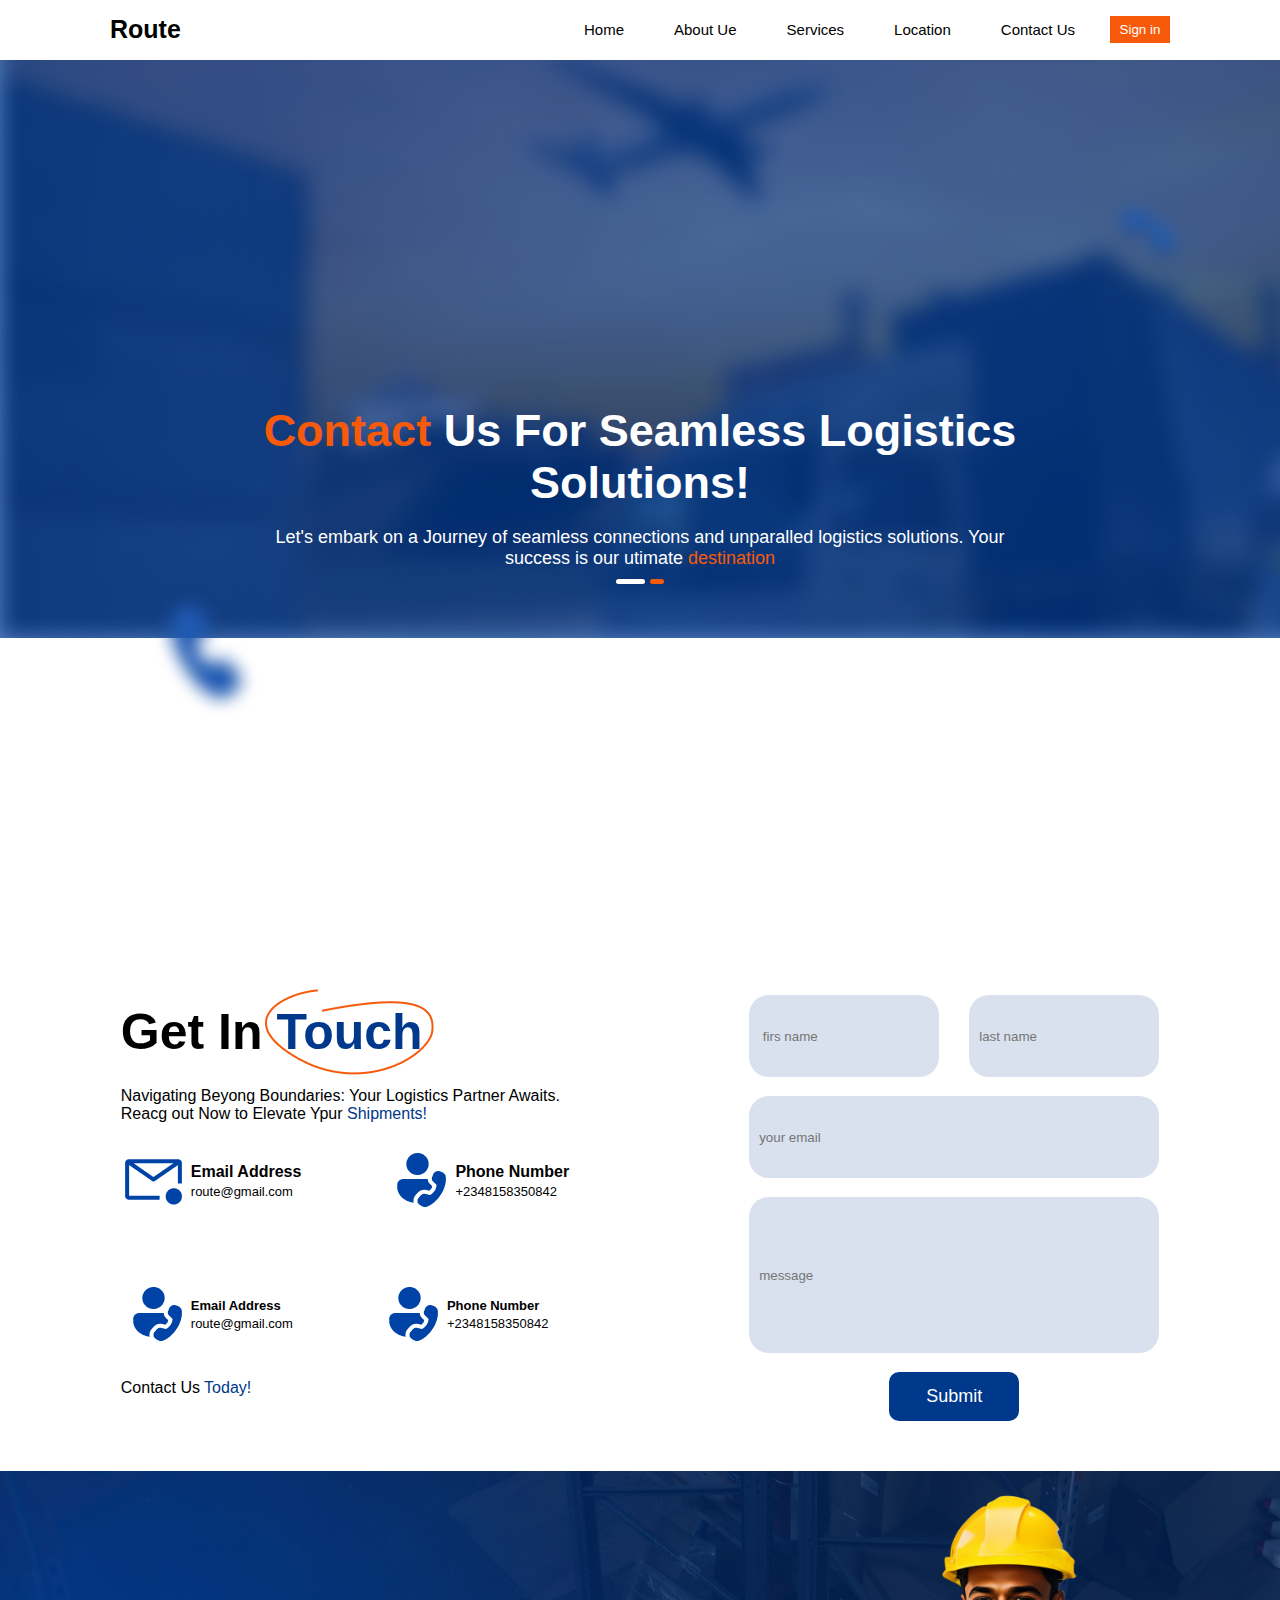
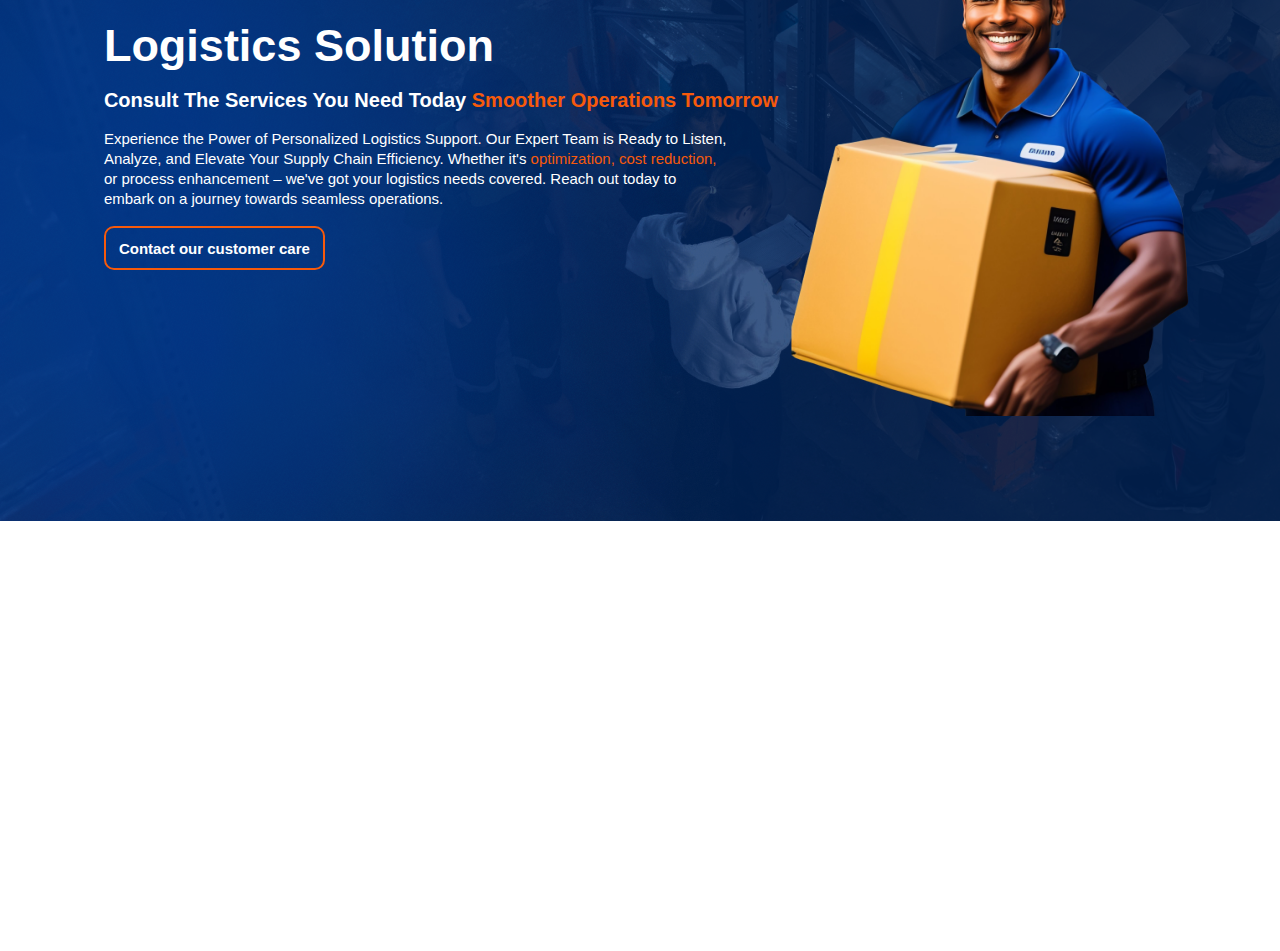
==== commit 595bc91e: "ddd" ====
--- a/contact.html
+++ b/contact.html
@@ -145,49 +145,32 @@
     <!-- next section -->
     <div class="section3">
         <div class="section3-content">
-            <div class="section3-text">
+            <div class="section-33">
                 <div class="gap">
-                    <h1>Logistics Solution Tailored</h1>
-                    <h3>Consult The Services You Need Today <span class="orange">Smoother Operations Tomorrow</span>
+                    <h1 class="logistics">Logistics Solution </h1>
+                    <h3 class="consult">Consult The Services You Need Today <span class="orange">Smoother Operations Tomorrow</span>
                     </h3>
-                </div>
-                <p class="Experience">Experience the Power of Personalized Logistics Support. Our Expert Team is Ready
-                    to Listen, <br> Analyze,
-                    and
-                    Elevate Your Supply Chain Efficiency. Whether it's <span class="orange">optimization, cost
-                        reduction,</span> <br> or process enhancement
-                    – we've got your logistics needs covered. Reach out today to <br> embark on a journey towards
-                    seamless
-                    operations.</p>
-                <div class="delivery">
-                    <div class="fast-delivery">
-                        <div class="good-icon">
-                            <img src="./route/ic_round-verified.png" alt="">
-                        </div>
-                        <p>Fas Delivery</p>
+                    <div>
+                        <p class="Experience">Experience the Power of Personalized Logistics Support. Our Expert Team is Ready
+                            to Listen, <br> Analyze,
+                            and
+                            Elevate Your Supply Chain Efficiency. Whether it's <span class="orange">optimization, cost
+                                reduction,</span> <br> or process enhancement
+                            – we've got your logistics needs covered. Reach out today to <br> embark on a journey towards
+                            seamless
+                            operations.</p>
                     </div>
 
-                    <div class="fast-delivery">
-                        <div class="good-icon">
-                            <img src="./route/ic_round-verified.png" alt="">
-                        </div>
-                        <p>Competitive price</p>
-                    </div>
-
-                    <div class="fast-delivery">
-                        <div class="good-icon">
-                            <img src="./route/ic_round-verified.png" alt="">
-                        </div>
-                        <p>Wide delivery area</p>
-                    </div>
+                    <button class="contact-btn">
+                        Contact our customer care
+                    </button>
+                    
                 </div>
-
-                <button class="contact-btn">
-                    Contact our customer care
-                </button>
-            </div>
-            <div class="section3-img">
-                <img src="./route/delivery-man-wearing-hard-hat-yellow-hard-hat-carries-box (2) 1.png" alt="">
+            </div>      
+            <div>
+                <div class="section3-img">
+                    <img src="./route/delivery-man-wearing-hard-hat-yellow-hard-hat-carries-box (2) 1.png" alt="">
+                </div>
             </div>
         </div>
     </div>
--- a/style.css
+++ b/style.css
@@ -72,7 +72,9 @@
     transition: all 0.3s ease;
     position: relative;
 }
-
+.signin-btn a{
+    color: var(--color) !important;
+}
 
 nav ul li a:before {
     position: absolute;
@@ -221,6 +223,7 @@
 height:100vh !important;
 position: relative;
 background: url(./route/Group\ 12.png);
+background-repeat: no-repeat;
 /* top: 0; */
 }
 .contact-text{
@@ -403,17 +406,19 @@
     width: 100%;
     height: 80vh !important;
     background:url(./route/Group\ 15.png);
+    background-repeat: no-repeat;
     margin-top: 50px;
 }
 .section3-text{
     display: grid;
     gap: 7px;
-    padding: 0px 50px
+    padding: 0px 85px
     
 }
 .gap{
     display: grid;
     gap: 17px;
+    margin-left: 52px;
 }
 .section3-text h1{
     font-size: 45px;
@@ -444,23 +449,31 @@
     color: var(--color);
 }
 .contact-btn{
-    background-color: var(--buttonsColor);
+    background-color:transparent;
     border-radius: 10px;
     width: 221px;
     height: 44px;
     font-size: 15px;
     font-weight: bold;
-    border: var(--border);
+    border: 2px solid var(--buttonsColor);
     color: var(--color);
 }
 .section3-content{
-    display: flex !important;
-    justify-content: center;
+   display: flex;
+   justify-content: center;
     align-items: center;
     flex-wrap: wrap;
     
-    
 }
 .section3-img img{
     width: 450px;
 }
+.logistics{
+    font-size: 45px;
+    color: var(--color);
+}
+.consult{
+    font-size: 20px;
+    font-weight: bold;
+    color: var(--color);
+}
--- a/responsiveness.css
+++ b/responsiveness.css
@@ -153,7 +153,20 @@
 .form-left{
   padding: 0px 5px;
 }
-
+/* section3 */
+.section3{
+  width: 100%;
+  height: 140vh !important;
+  background-repeat: no-repeat;
+  margin-top: 50px;
+}
+.logistics{
+  font-size: 30px;
+}
+.gap{
+  padding: 10px 10px;
+  margin-left: 0px;
+}
 }
 
 
@@ -515,10 +528,11 @@
 
 /* section3 */
 .section3{
-    width: 100%;
-    height: 500px;
-    background-color: var(--lightblue);
-    margin-top: 50px;
+  width: 100%;
+  height: 120vh !important;
+  background:url(./route/Group\ 15.png);
+  background-repeat: no-repeat;
+  margin-top: 50px;
 }
 
 
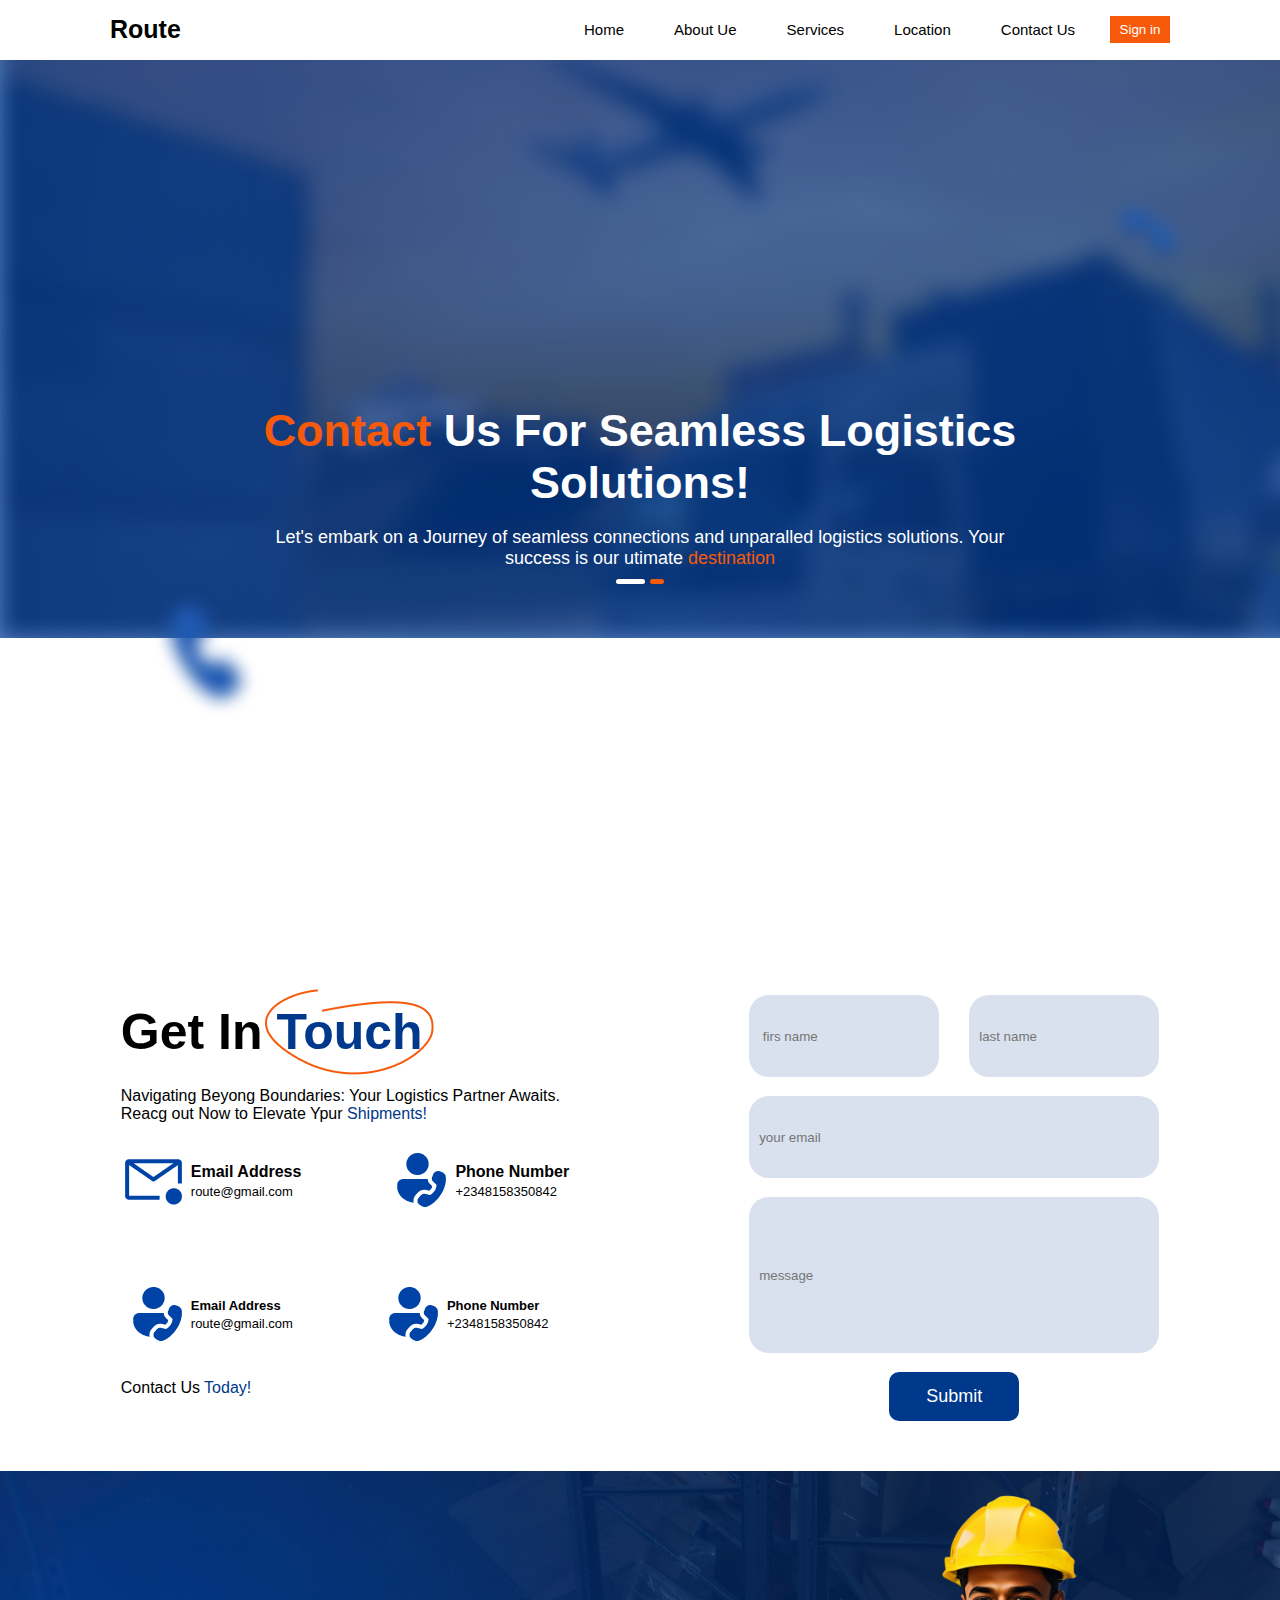
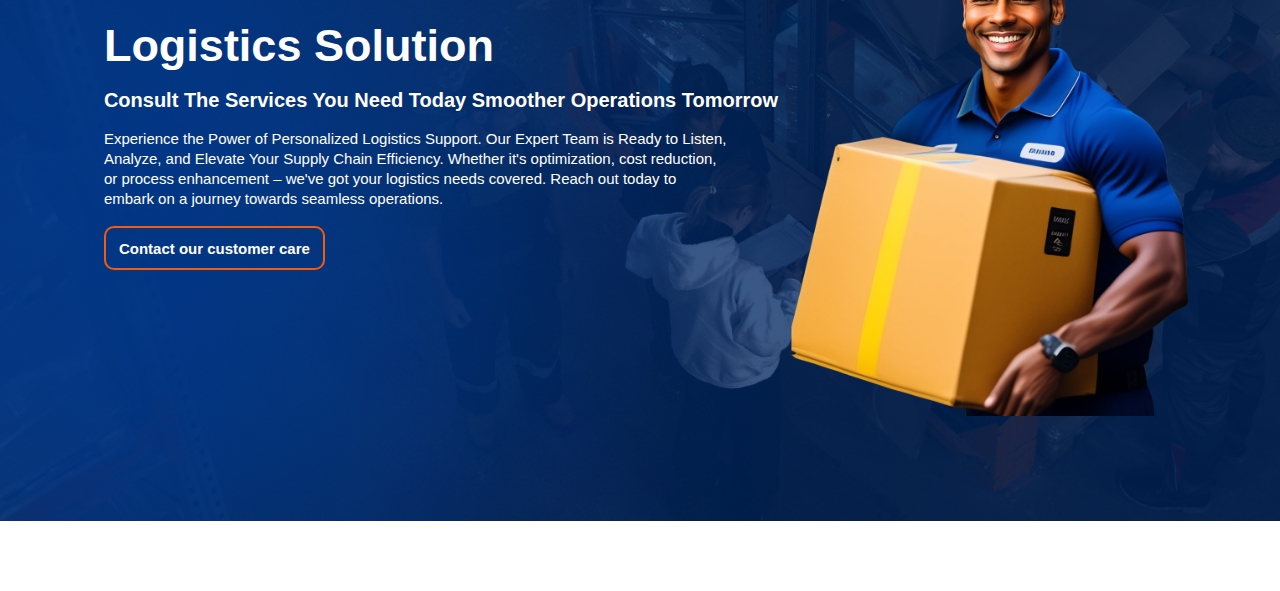
==== commit dd007b2f: "jj" ====
--- a/contact.html
+++ b/contact.html
@@ -148,14 +148,14 @@
             <div class="section-33">
                 <div class="gap">
                     <h1 class="logistics">Logistics Solution </h1>
-                    <h3 class="consult">Consult The Services You Need Today <span class="orange">Smoother Operations Tomorrow</span>
+                    <h3 class="consult">Consult The Services You Need Today Smoother Operations Tomorrow</span>
                     </h3>
                     <div>
                         <p class="Experience">Experience the Power of Personalized Logistics Support. Our Expert Team is Ready
                             to Listen, <br> Analyze,
                             and
-                            Elevate Your Supply Chain Efficiency. Whether it's <span class="orange">optimization, cost
-                                reduction,</span> <br> or process enhancement
+                            Elevate Your Supply Chain Efficiency. Whether it's optimization, cost
+                                reduction, <br> or process enhancement
                             – we've got your logistics needs covered. Reach out today to <br> embark on a journey towards
                             seamless
                             operations.</p>
--- a/responsiveness.css
+++ b/responsiveness.css
@@ -156,16 +156,33 @@
 /* section3 */
 .section3{
   width: 100%;
-  height: 140vh !important;
+  background: url(./route/section3\ bg2.png);
+  height: 105vh !important;
   background-repeat: no-repeat;
   margin-top: 50px;
 }
+.section3-img img{
+  width: 260px;
+  margin-top: -26px;
+  margin-left: 80px;
+}
 .logistics{
-  font-size: 30px;
+  font-size: 25px;
+}
+.consult{
+  font-size: 17px;
+}
+.Experence{
+font-size: 14px;
 }
 .gap{
   padding: 10px 10px;
   margin-left: 0px;
+}
+.form-name {
+  display: flex;
+  gap: 50px;
+  flex-wrap: wrap;
 }
 }
 
@@ -278,6 +295,39 @@
   padding: 0px 5px;
 } */
 
+.section3{
+  width: 100%;
+  background: url(./route/section3\ bg2.png);
+  height: 71vh !important;
+  background-repeat: no-repeat;
+  margin-top: 50px;
+}
+.section3-img img{
+  width: 300px;
+  margin-top: -60px;
+  margin-left: 110px;
+}
+.logistics{
+  font-size: 30px;
+}
+.gap{
+  padding: 10px 10px;
+  margin-left: 0px;
+}
+.form-name {
+  display: flex;
+  gap: 50px;
+  flex-wrap: wrap;
+}
+.logistics{
+  font-size: 25px;
+}
+.consult{
+  font-size: 17px;
+}
+.Experence{
+font-size: 14px;
+}
 }
 
 
@@ -346,9 +396,9 @@
     content: "\f00d";
   }
 
-  .logo {
+  /* .logo {
     margin-left: -80px;
-  }
+  } */
 
   nav ul {
     position: fixed;
@@ -360,6 +410,8 @@
     text-align: center;
     display: block !important;
     transition: all .5s;
+    justify-content: center;
+    gap: 350px;
 
   }
 
@@ -407,6 +459,9 @@
     position: fixed;
     top: 0;
   }
+  .signin-btn {
+    background-color: transparent;
+}
 }
 
 @media (max-width:1440px) and (min-width:1020px){
@@ -529,7 +584,7 @@
 /* section3 */
 .section3{
   width: 100%;
-  height: 120vh !important;
+  height: 80vh !important;
   background:url(./route/Group\ 15.png);
   background-repeat: no-repeat;
   margin-top: 50px;
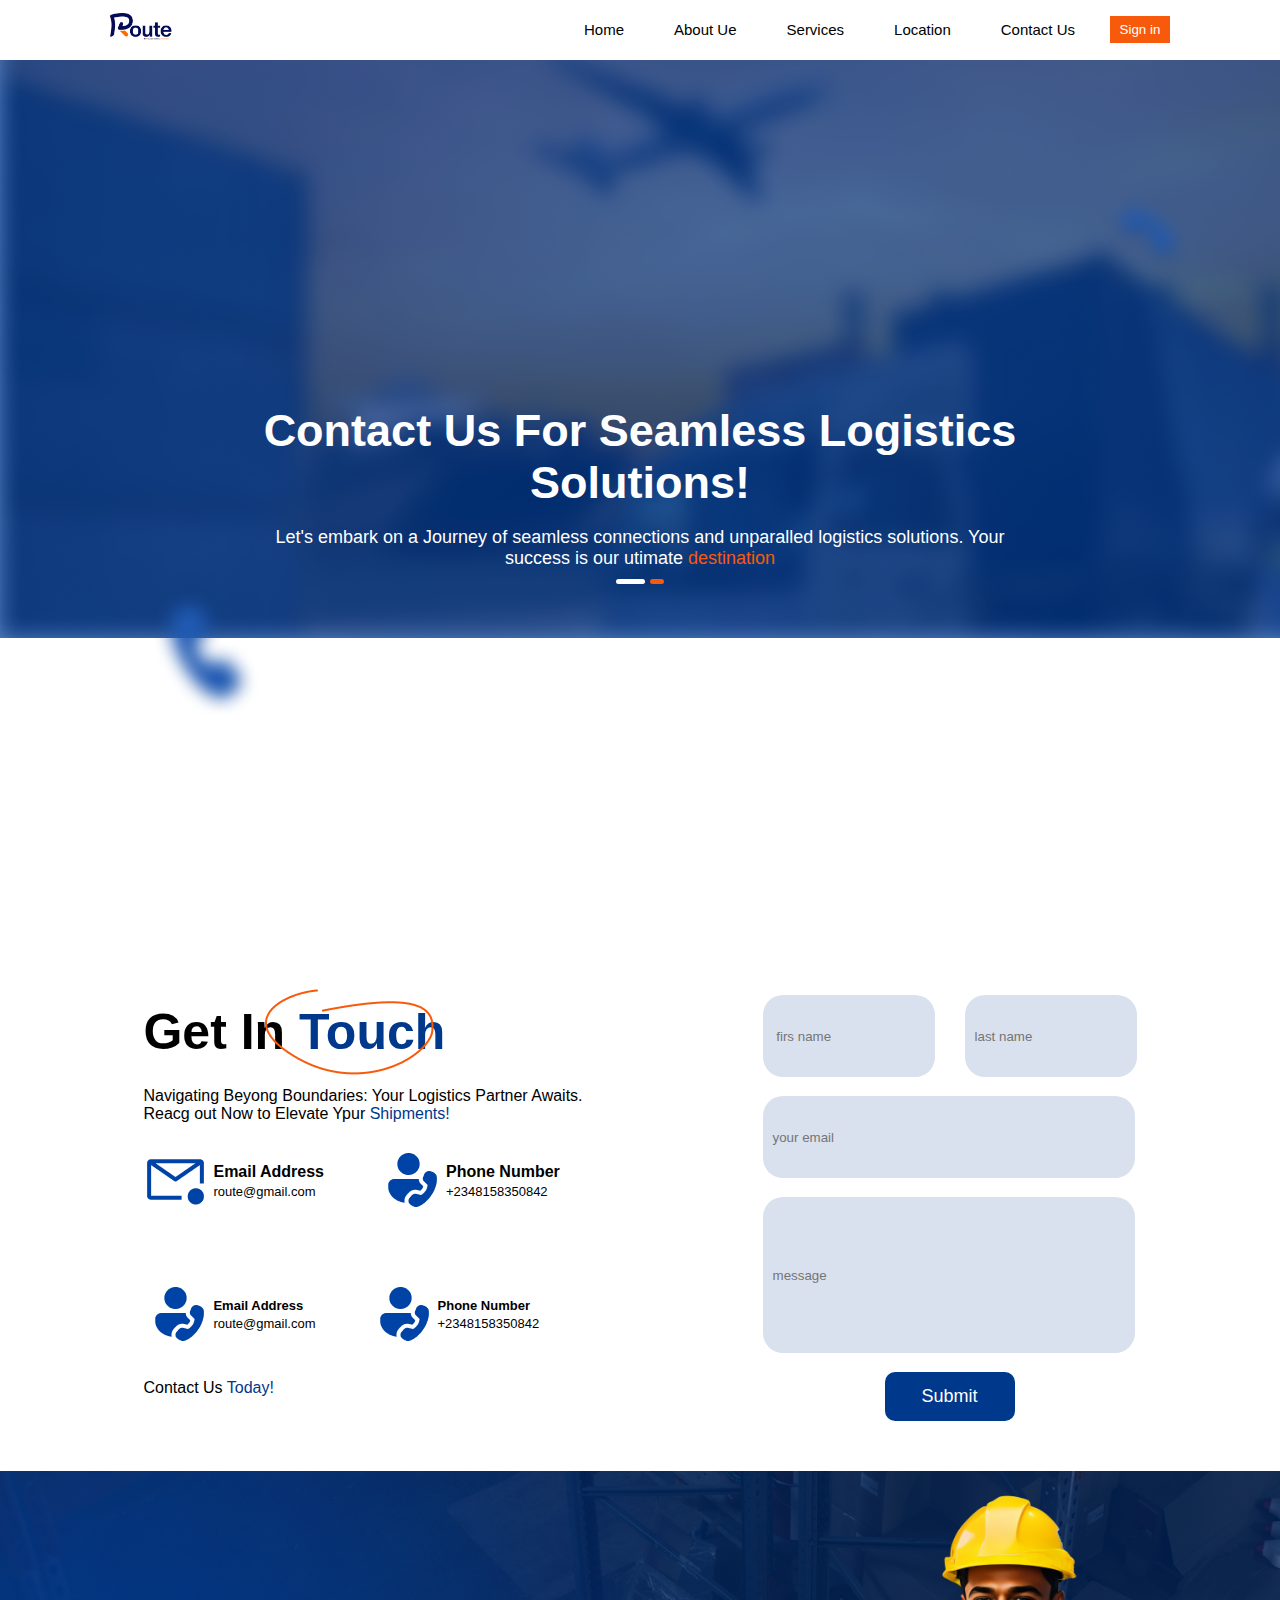
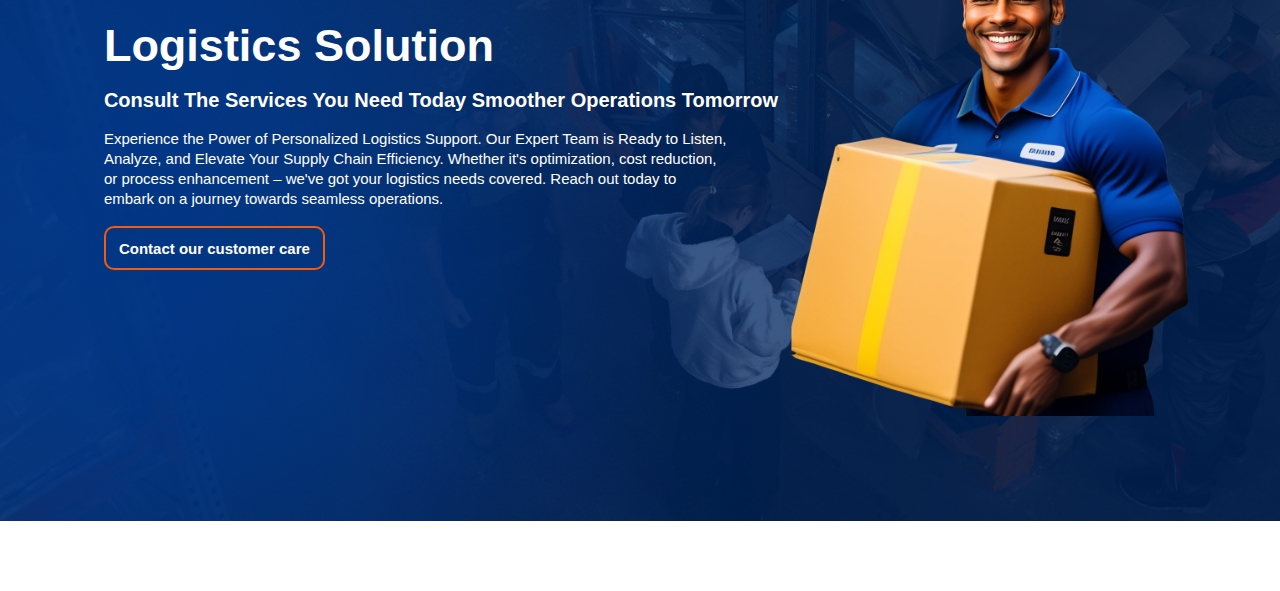
==== commit bb4184fe: "dd" ====
--- a/contact.html
+++ b/contact.html
@@ -19,7 +19,9 @@
     <!-- navbar -->
     <nav>
 
-        <div class="logo">Ro<span>ute</span></div>
+        <div class="logo">
+            <img src="./route/Route Logo.png" alt="">
+        </div>
         <input type="checkbox" id="click">
         <label for="click" class="menu-btn">
             <i class="fas fa-bars"></i>
@@ -44,7 +46,7 @@
                 <img src="./route/Vector (1).png" alt="">
             </div>
             <div class="contact-text">
-                <h1><span class="contact">Contact</span> Us For Seamless Logistics <br>Solutions!</h1>
+                <h1><span class="white">Contact</span> Us For Seamless Logistics <br>Solutions!</h1>
                 <div class="contact-p">
                     <p>Let's embark on a Journey of seamless connections and unparalled logistics solutions. Your <br>
                         success is our utimate <span class="orange">destination</span></p>
@@ -151,12 +153,14 @@
                     <h3 class="consult">Consult The Services You Need Today Smoother Operations Tomorrow</span>
                     </h3>
                     <div>
-                        <p class="Experience">Experience the Power of Personalized Logistics Support. Our Expert Team is Ready
+                        <p class="Experience">Experience the Power of Personalized Logistics Support. Our Expert Team is
+                            Ready
                             to Listen, <br> Analyze,
                             and
                             Elevate Your Supply Chain Efficiency. Whether it's optimization, cost
-                                reduction, <br> or process enhancement
-                            – we've got your logistics needs covered. Reach out today to <br> embark on a journey towards
+                            reduction, <br> or process enhancement
+                            – we've got your logistics needs covered. Reach out today to <br> embark on a journey
+                            towards
                             seamless
                             operations.</p>
                     </div>
@@ -164,9 +168,9 @@
                     <button class="contact-btn">
                         Contact our customer care
                     </button>
-                    
-                </div>
-            </div>      
+
+                </div>
+            </div>
             <div>
                 <div class="section3-img">
                     <img src="./route/delivery-man-wearing-hard-hat-yellow-hard-hat-carries-box (2) 1.png" alt="">
@@ -174,6 +178,64 @@
             </div>
         </div>
     </div>
+
+
+    <!-- <div class="section4">
+        <div class="section4-content">
+            <div class="section4-text">
+                <div>
+                    <h1>Our Offices Located All Over <br>
+                        <span class="orange">Nigeria.</span>
+                    </h1>
+                </div>
+
+                <div>
+                    <p>Whether you're shipping locally or internationally, our location is your gateway <br> to
+                        efficient, reliable,
+                        and cost-effective logistics solutions. Contact us today to <br> discuss how we can streamline
+                        your
+                        operations and help your business thrive.</p>
+                </div>
+            </div>
+
+            <div class="office">
+                <div class="cards">
+                    <div class="card1">
+                        <div class="card-text">
+                            <h1>United States of America</h1>
+                            <p>Route logistics <br>
+                                15 Marina Street <br>
+                                Lagos Island <br>
+                                Lagos State <br>
+                                101001 <br>
+                                Nigeria <br>
+                            </p>
+                        </div>
+
+                        <div class="card1 card2">
+                            <div class="card-text">
+                                <h1>United States of America</h1>
+                                <p>Route logistics <br>
+                                    15 Marina Street <br>
+                                    Lagos Island <br>
+                                    Lagos State <br>
+                                    101001 <br>
+                                    Nigeria <br>
+                                </p>
+                            </div>
+
+                        </div>
+                    </div>
+                </div>
+
+               <div>
+                <div class="office-img">
+                    <img src="./route/Company manager holding project plans while talking to african american manual worker who is pointing at something in the factory.png" alt="">
+                </div>
+               </div>
+
+            </div>
+        </div> -->
 </body>
 
 </html>--- a/style.css
+++ b/style.css
@@ -21,12 +21,12 @@
     --color1: #000;
     --colorBlue: #00388B;
     --colorGray: #484848;
-    --lightblue:#D9E1EE;
+    --lightblue: #D9E1EE;
 }
 
 body {
     font-family: 'Creato Display', sans-serif;
-                                                
+
 }
 
 /* navbar */
@@ -49,8 +49,10 @@
     font-weight: 600;
 }
 
-.logo span {
-    color: var(--blu);
+.logo img {
+    width: 62px;
+    height: 28px;
+    flex-shrink: 0;
 }
 
 nav ul {
@@ -72,7 +74,8 @@
     transition: all 0.3s ease;
     position: relative;
 }
-.signin-btn a{
+
+.signin-btn a {
     color: var(--color) !important;
 }
 
@@ -96,6 +99,8 @@
 }
 
 
+
+
 nav .menu-btn i {
     color: var(--color1);
     font-size: 22px;
@@ -117,6 +122,35 @@
 
 
 
+/* home page */
+.home-banner {
+    background: url(./route/Group\ 3.png);
+    width: 100%;
+    height: 100vh;
+}
+
+.home-text {
+    padding: 250px 100px;
+}
+
+.home-text h1 {
+    color: #FFF;
+    font-family: Creato Display;
+    font-size: 48px;
+    font-style: normal;
+    font-weight: 800;
+    line-height: normal;
+
+}
+
+.home-text p {
+    color: #FFF;
+    font-family: Creato Display;
+    font-size: 16px;
+    font-style: normal;
+    font-weight: 400;
+    line-height: normal;
+}
 
 
 /* login section */
@@ -210,128 +244,156 @@
     display: none;
 
 }
-#logNone{
-    color: var(--color);
-}
+
+#logNone {
+    color: var(--color);
+}
+
 #logi {
     display: none;
     color: var(--color);
 }
+
 /* the contact section */
-.overlay{
-width: 100%;
-height:100vh !important;
-position: relative;
-background: url(./route/Group\ 12.png);
-background-repeat: no-repeat;
-/* top: 0; */
-}
-.contact-text{
+.overlay {
+    width: 100%;
+    height: 100vh !important;
+    position: relative;
+    background: url(./route/Group\ 12.png);
+    background-repeat: no-repeat;
+    /* top: 0; */
+}
+
+.contact-text {
     text-align: center;
     padding-top: 45vh;
     display: grid;
     gap: 18px;
     /* position: absolute; */
     top: 0;
-    
+
     /* transform: translate(35%,-20%); */
 }
-.contact-p{
+
+.white {
+    color: var(--color);
+}
+
+.contact-p {
     display: grid;
     gap: 10px;
 }
-.contact-text h1{
+
+.contact-text h1 {
     font-size: 45px;
     color: var(--color);
 }
-.contact{
+
+.contact {
     color: var(--buttonsColor);
 }
-.contact-text p{
+
+.contact-text p {
     font-size: 18px;
     color: var(--color);
 }
-.blue{
+
+.blue {
     color: var(--colorBlue);
 }
-.orange{
+
+.orange {
     color: var(--buttonsColor);
 }
-.line{
+
+.line {
     display: flex;
     align-items: center;
     gap: 5px;
     justify-content: center;
 }
-.line1{
+
+.line1 {
     width: 29px;
     height: 5px;
     background-color: var(--color);
     border-radius: 30px;
 }
-.line2{
+
+.line2 {
     width: 14px;
     height: 5px;
     background-color: var(--buttonsColor);
     border-radius: 30px;
 }
-.call-icon{
+
+.call-icon {
     position: absolute;
     left: 150px !important;
 }
+
 /* .call-icon img{
     width: 40.79px;
     height: 53.28px;
 } */
-.email{
+.email {
     display: flex;
     align-items: center;
     gap: 84px;
 }
-.email-details{
+
+.email-details {
     display: flex;
     align-items: center;
     gap: 5px;
 }
-.call-details{
+
+.call-details {
     display: flex;
     align-items: center;
     gap: 5px;
 }
-.call-icon1{
-position: absolute;
-top: 190px;
-left: 1100px;
-}
-.form-name{
+
+.call-icon1 {
+    position: absolute;
+    top: 190px;
+    left: 1100px;
+}
+
+.form-name {
     display: flex;
     gap: 30px;
     flex-wrap: wrap;
 }
-.form-name input{
-width: 190px;
-height: 82px;
-background-color: var(--lightblue);
-border-radius: 20px;
-}
-.subject input{
+
+.form-name input {
+    width: 190px;
+    height: 82px;
+    background-color: var(--lightblue);
+    border-radius: 20px;
+}
+
+.subject input {
     width: 410px;
     height: 82px;
     background-color: var(--lightblue);
     border-radius: 20px;
 }
-.input-message input{
+
+.input-message input {
     width: 410px;
     height: 156px;
     background-color: var(--lightblue);
     border-radius: 20px;
 }
-.form-left{
+
+.form-left {
     display: grid;
     gap: 19px;
-    
-}
-.submit{
+
+}
+
+.submit {
     background-color: var(--colorBlue);
     width: 130px;
     height: 49px;
@@ -340,60 +402,73 @@
     border: var(--border);
     color: var(--color);
 }
-.contact-form{
+
+.contact-form {
     display: flex;
     align-items: center;
     justify-content: center;
     flex-wrap: wrap;
     margin-top: 95px;
     gap: 180px;
-    
-}
-.submit-btn{
+
+}
+
+.submit-btn {
     display: grid;
     justify-content: center;
 }
-.get{
+
+.get {
     display: grid;
     gap: 26px;
 }
-.get h1{
+
+.get h1 {
     font-size: 50px;
     font-weight: bold;
 }
-.get-h1{
-    display: flex;
-    align-items: center;
-}
-.get p{
+
+.get-h1 {
+    display: flex;
+    align-items: center;
+}
+
+.get p {
     font-size: 16px;
 }
-.get-img img{
+
+.get-img img {
     display: flex;
     position: absolute;
     left: 265px;
     bottom: -175px;
 }
-.contact-us{
+
+.contact-us {
     font-size: 16px;
     margin-top: -35px;
 }
-.bold{
+
+.bold {
     font-size: 16px;
     font-weight: bold;
 }
-.form-right{
+
+.form-right {
     display: grid;
     gap: 24px;
 }
-.phone-details{
+
+.phone-details {
     display: grid;
     gap: 65px;
 }
-.space1{
+
+.space1 {
     display: grid;
     gap: 3px;
 }
+
 /* .section2{
     width: 100%;
     height: 100vh;
@@ -402,54 +477,62 @@
 } */
 
 /* section3 */
-.section3{
+.section3 {
     width: 100%;
     height: 80vh !important;
-    background:url(./route/Group\ 15.png);
+    background: url(./route/Group\ 15.png);
     background-repeat: no-repeat;
     margin-top: 50px;
 }
-.section3-text{
+
+.section3-text {
     display: grid;
     gap: 7px;
     padding: 0px 85px
-    
-}
-.gap{
+}
+
+.gap {
     display: grid;
     gap: 17px;
     margin-left: 52px;
 }
-.section3-text h1{
+
+.section3-text h1 {
     font-size: 45px;
     color: var(--color);
 }
-.section3-text h3{
+
+.section3-text h3 {
     font-size: 20px;
     font-weight: bold;
     color: var(--color);
 }
-.Experience{
+
+.Experience {
     font-size: 15px;
     color: var(--color);
     line-height: 20px;
 }
-.delivery{
+
+.delivery {
     display: flex;
     align-items: center;
     gap: 1px;
 }
-.fast-delivery{
+
+.fast-delivery {
     display: flex;
     align-items: center;
     gap: 1px;
 }
-.fast-delivery p{
+
+.fast-delivery p {
     font-size: 12px;
     color: var(--color);
 }
-.contact-btn{
-    background-color:transparent;
+
+.contact-btn {
+    background-color: transparent;
     border-radius: 10px;
     width: 221px;
     height: 44px;
@@ -458,22 +541,93 @@
     border: 2px solid var(--buttonsColor);
     color: var(--color);
 }
-.section3-content{
-   display: flex;
-   justify-content: center;
+
+.section3-content {
+    display: flex;
+    justify-content: center;
     align-items: center;
     flex-wrap: wrap;
-    
-}
-.section3-img img{
+
+}
+
+.section3-img img {
     width: 450px;
 }
-.logistics{
+
+.logistics {
     font-size: 45px;
     color: var(--color);
 }
-.consult{
+
+.consult {
     font-size: 20px;
     font-weight: bold;
     color: var(--color);
 }
+
+.section4 {
+    margin-top: 94px;
+}
+
+.section4-text h1 {
+    color: #0043A7;
+    font-family: Creato Display;
+    font-size: 50px;
+    font-style: normal;
+    font-weight: 700;
+    line-height: normal;
+}
+
+.section4-text p {
+    color: #000;
+    font-family: Creato Display;
+    font-size: 20px;
+    font-style: normal;
+    font-weight: 400;
+    line-height: normal;
+}
+
+.section4-text {
+    margin: 0px 100px;
+    display: grid;
+    gap: 30px;
+}
+
+.card1 {
+    display: flex;
+    width: 460px;
+    height: 287px;
+    flex-direction: column;
+    align-items: flex-start;
+    border-radius: 20px;
+    background-color: var(--colorBlue);
+}
+.card-text{
+    padding: 20px 20px;
+}
+.card-text h1{
+    font-size: 35px;
+    color: var(--color);
+}
+.card-text p{
+    font-size: 22px;
+    line-height: 35px;
+    color: var(--color);
+}
+.section4-content{
+    display: grid;
+    gap: 45px;
+}
+.cards{
+    margin-top: 5px;
+}
+.card2{
+    margin-top: 90px;
+}
+.office{
+    display: flex;
+    justify-content: center;
+    /* align-items: center; */
+    flex-wrap: wrap;
+    gap: 100px;
+}--- a/responsiveness.css
+++ b/responsiveness.css
@@ -1,6 +1,9 @@
 @import url('https://fonts.cdnfonts.com/css/creato-display');
 
 @media(max-width:329px) and (min-width:100px) {
+  *{
+    max-width: 100%;
+  }
   body {
     font-family: 'Creato Display', sans-serif;
 
@@ -36,17 +39,29 @@
 
     font-size: 10px;
   }
-}
+
 
 .hide-password {
   width: 30px;
   margin-left: -40px;
+  
+}
+.section3{
+  width: 100%;
+  background: url(./route/section3\ bg2.png);
+  height: 60vh !important;
+  background-repeat: no-repeat;
+  margin-top: 50px;
+}
 }
 
 
 
 
 @media(max-width:400px) and (min-width:280px) {
+  *{
+    max-width: 100%;
+  }
   body {
     font-family: 'Creato Display', sans-serif;
 
@@ -157,7 +172,7 @@
 .section3{
   width: 100%;
   background: url(./route/section3\ bg2.png);
-  height: 105vh !important;
+  height: 60vh !important;
   background-repeat: no-repeat;
   margin-top: 50px;
 }
@@ -184,11 +199,43 @@
   gap: 50px;
   flex-wrap: wrap;
 }
+.section3-img{
+  display: none;
+}
+.section4-text{
+  margin: 0px 10px;
+  gap: 15px;
+}
+.section4-text h1 {
+  color: #0043A7;
+  font-family: Creato Display;
+  font-size: 30px;
+  font-style: normal;
+  font-weight: 700;
+  line-height: normal;
+}
+.section4-text h1 br{
+  display: none;
+}
+.section4-text p br{
+  display: none;
+}
+.section4-text p{
+  color: #000;
+font-family: Creato Display;
+font-size: 16px;
+font-style: normal;
+font-weight: 400;
+line-height: normal;
+}
 }
 
 
 
 @media(max-width:600px) and (min-width:400px) {
+  *{
+    max-width: 100%;
+  }
   body {
     font-family: 'Creato Display', sans-serif;
 
@@ -298,14 +345,12 @@
 .section3{
   width: 100%;
   background: url(./route/section3\ bg2.png);
-  height: 71vh !important;
+  height: 44vh !important;
   background-repeat: no-repeat;
   margin-top: 50px;
 }
 .section3-img img{
-  width: 300px;
-  margin-top: -60px;
-  margin-left: 110px;
+  display: none;
 }
 .logistics{
   font-size: 30px;
@@ -328,10 +373,47 @@
 .Experence{
 font-size: 14px;
 }
+.section4-text{
+  margin: 0px 10px;
+  gap: 15px;
+}
+.section4-text h1 {
+  color: #0043A7;
+  font-family: Creato Display;
+  font-size: 30px;
+  font-style: normal;
+  font-weight: 700;
+  line-height: normal;
+}
+.section4-text h1 br{
+  display: none;
+}
+.section4-text p br{
+  display: none;
+}
+.section4-text p{
+  color: #000;
+font-family: Creato Display;
+font-size: 16px;
+font-style: normal;
+font-weight: 400;
+line-height: normal;
+}
+.card1 {
+  display: flex;
+  width: 360px;
+  height: 287px;
+  display: none;
+  
+}
+
 }
 
 
 @media(max-width:600px) and (min-width:500px) {
+  *{
+    max-width: 100%;
+  }
   body {
     font-family: 'Creato Display', sans-serif;
 
@@ -373,16 +455,146 @@
     width: 30px;
     margin-left: -40px;
   }
-
+  .section3{
+    width: 100%;
+    background: url(./route/section3\ bg2.png);
+    height: 60vh !important;
+    background-repeat: no-repeat;
+    margin-top: 50px;
+  }
+.section3-img{
+  display: none;
+}
 }
 
 @media(max-width :768px) and (min-width:600px) {
+  *{
+    max-width: 100%;
+  }
   body {
     display:block;
   }
-}
+
+  .section3-img img{
+    width: 380px;
+    margin-top: -75px;
+    margin-left: 110px;
+  }
+  .section3-content{
+    padding: 15px 0px;
+  }
+  .contact-text{
+    text-align: center;
+    padding-top: 30vh;
+    display: grid;
+    gap: 18px;
+    /* position: absolute; */
+    top: 0;
+    
+    /* transform: translate(35%,-20%); */
+}
+.contact-p{
+  display: grid;
+  gap: 10px;
+}
+.contact-text h1{
+  font-size: 35px;
+  color: var(--color);
+}
+.contact-form{ 
+  margin-bottom: 405px !important;
+  gap: 100px;
+  
+}
+.call-icon img{
+  display: none;
+}
+.overlay{
+  width: 100%;
+  height:70vh !important;
+  position: relative;
+  background: url(./route/Group\ 12.png);
+  background-repeat: no-repeat;
+  /* top: 0; */
+  }
+  
+.get-img img {
+    display: flex;
+    position: absolute;
+    left: 304px;
+    bottom: 141px
+}
+.section3{
+  margin-top: 20px;
+}
+}
+@media(max-width :820px) and (min-width:768px) {
+  *{
+    max-width: 100%;
+  }
+  body {
+    display:block;
+  }
+
+  .section3-img img{
+    width: 380px;
+    margin-top: -75px;
+    margin-left: 110px;
+  }
+  .section3-content{
+    padding: 15px 0px;
+  }
+  .contact-text{
+    text-align: center;
+    padding-top: 30vh;
+    display: grid;
+    gap: 18px;
+    /* position: absolute; */
+    top: 0;
+    
+    /* transform: translate(35%,-20%); */
+}
+.contact-p{
+  display: grid;
+  gap: 10px;
+}
+.contact-text h1{
+  font-size: 35px;
+  color: var(--color);
+}
+.contact-form{ 
+  margin-bottom: 405px !important;
+  gap: 100px;
+  
+}
+.call-icon img{
+  display: none;
+}
+.overlay{
+  width: 100%;
+  height:70vh !important;
+  position: relative;
+  background: url(./route/Group\ 12.png);
+  background-repeat: no-repeat;
+  /* top: 0; */
+  }
+  
+.get-img img {
+    display: flex;
+    position: absolute;
+    left: 304px;
+    bottom: 141px
+}
+.section3{
+  margin-top: 20px;
+}
+}
+
 
 @media (max-width: 920px) {
+  *{
+    max-width: 100%;
+  }
   body {
     font-family: 'Creato Display', sans-serif;
 
@@ -463,15 +675,287 @@
     background-color: transparent;
 }
 }
+@media (max-width:1020px) and (min-width:920px){
+  *{
+    max-width: 100%;
+  }
+  /* .overlay{
+    height: 130vh;
+  } */
+  .overlay{
+    width: 100%;
+    height:100vh !important;
+    position: relative;
+    background: url(./route/Group\ 12.png);
+    background-repeat: no-repeat;
+    /* top: 0; */
+    }
+    .contact-text{
+        text-align: center;
+        padding-top: 45vh;
+        display: grid;
+        gap: 18px;
+        /* position: absolute; */
+        top: 0;
+        
+        /* transform: translate(35%,-20%); */
+    }
+    .contact-p{
+        display: grid;
+        gap: 10px;
+    }
+    .contact-text h1{
+        font-size: 45px;
+        color: var(--color);
+    }
+    .contact{
+        color: var(--buttonsColor);
+    }
+    .contact-text p{
+        font-size: 18px;
+        color: var(--color);
+    }
+    .blue{
+        color: var(--colorBlue);
+    }
+    .orange{
+        color: var(--buttonsColor);
+    }
+    .line{
+        display: flex;
+        align-items: center;
+        gap: 5px;
+        justify-content: center;
+    }
+    .line1{
+        width: 29px;
+        height: 5px;
+        background-color: var(--color);
+        border-radius: 30px;
+    }
+    .line2{
+        width: 14px;
+        height: 5px;
+        background-color: var(--buttonsColor);
+        border-radius: 30px;
+    }
+    .call-icon{
+        position: absolute;
+        left: 150px !important;
+    }
+    /* .call-icon img{
+        width: 40.79px;
+        height: 53.28px;
+    } */
+    .email{
+        display: flex;
+        align-items: center;
+        gap: 84px;
+    }
+    .email-details{
+        display: flex;
+        align-items: center;
+        gap: 5px;
+    }
+    .call-details{
+        display: flex;
+        align-items: center;
+        gap: 5px;
+    }
+    .call-icon1{
+    position: absolute;
+    top: 190px;
+    left: 1100px;
+    }
+    .form-name{
+        display: flex;
+        gap: 30px;
+        flex-wrap: wrap;
+    }
+    .form-name input{
+    width: 190px;
+    height: 82px;
+    background-color: var(--lightblue);
+    border-radius: 20px;
+    }
+    .subject input{
+        width: 410px;
+        height: 82px;
+        background-color: var(--lightblue);
+        border-radius: 20px;
+    }
+    .input-message input{
+        width: 410px;
+        height: 156px;
+        background-color: var(--lightblue);
+        border-radius: 20px;
+    }
+    .form-left{
+        display: grid;
+        gap: 19px;
+        
+    }
+    .submit{
+        background-color: var(--colorBlue);
+        width: 130px;
+        height: 49px;
+        border-radius: 10px;
+        font-size: 18px;
+        border: var(--border);
+        color: var(--color);
+    }
+    .contact-form{
+        display: flex;
+        align-items: center;
+        justify-content: center;
+        flex-wrap: wrap;
+        margin-top: 95px;
+        gap: 18px;
+        
+    }
+    .submit-btn{
+        display: grid;
+        justify-content: center;
+    }
+    .get{
+        display: grid;
+        gap: 26px;
+    }
+    .get h1{
+        font-size: 50px;
+        font-weight: bold;
+    }
+    .get-h1{
+        display: flex;
+        align-items: center;
+    }
+    .get p{
+        font-size: 16px;
+    }
+    .get-img img{
+        display: flex;
+        position: absolute;
+        left: 265px;
+        bottom: -175px;
+    }
+    .contact-us{
+        font-size: 16px;
+        margin-top: -35px;
+    }
+    .bold{
+        font-size: 16px;
+        font-weight: bold;
+    }
+    .form-right{
+        display: grid;
+        gap: 24px;
+    }
+    .phone-details{
+        display: grid;
+        gap: 65px;
+    }
+    .space1{
+        display: grid;
+        gap: 3px;
+    }
+    /* .section2{
+        width: 100%;
+        height: 100vh;
+        background-color: var(--lightblue);
+        margin-top: -60px;
+    } */
+    
+    /* section3 */
+    .section3{
+        width: 100%;
+        height: 80vh !important;
+        background:url(./route/Group\ 15.png);
+        background-repeat: no-repeat;
+        margin-top: 50px;
+    }
+    .section3-text{
+        display: grid;
+        gap: 7px;
+        padding: 0px 85px
+        
+    }
+    .gap{
+        display: grid;
+        gap: 17px;
+        margin-left: 52px;
+    }
+    .section3-text h1{
+        font-size: 45px;
+        color: var(--color);
+    }
+    .section3-text h3{
+        font-size: 20px;
+        font-weight: bold;
+        color: var(--color);
+    }
+    .Experience{
+        font-size: 15px;
+        color: var(--color);
+        line-height: 20px;
+    }
+    .delivery{
+        display: flex;
+        align-items: center;
+        gap: 1px;
+    }
+    .fast-delivery{
+        display: flex;
+        align-items: center;
+        gap: 1px;
+    }
+    .fast-delivery p{
+        font-size: 12px;
+        color: var(--color);
+    }
+    .contact-btn{
+        background-color:transparent;
+        border-radius: 10px;
+        width: 221px;
+        height: 44px;
+        font-size: 15px;
+        font-weight: bold;
+        border: 2px solid var(--buttonsColor);
+        color: var(--color);
+    }
+    .section3-content{
+       display: flex;
+       justify-content: center;
+        align-items: center;
+        flex-wrap: wrap;
+        
+    }
+    .section3-img img{
+        width: 450px;
+    }
+    .logistics{
+        font-size: 45px;
+        color: var(--color);
+    }
+    .consult{
+        font-size: 20px;
+        font-weight: bold;
+        color: var(--color);
+    }
+    
+}
+
 
 @media (max-width:1440px) and (min-width:1020px){
+  *{
+    max-width: 100%;
+  }
   /* .overlay{
     height: 130vh;
   } */
   .email{
     display: flex;
     align-items: center;
-    gap: 84px;
+    gap: 52px;
 }
 .email-details{
     display: flex;
@@ -494,19 +978,19 @@
     flex-wrap: wrap;
 }
 .form-name input{
-width: 190px;
+width: 172px;
 height: 82px;
 background-color: var(--lightblue);
 border-radius: 20px;
 }
 .subject input{
-    width: 410px;
+    width: 372px;
     height: 82px;
     background-color: var(--lightblue);
     border-radius: 20px;
 }
 .input-message input{
-    width: 410px;
+    width: 372px;
     height: 156px;
     background-color: var(--lightblue);
     border-radius: 20px;
@@ -589,6 +1073,273 @@
   background-repeat: no-repeat;
   margin-top: 50px;
 }
-
-
+/* .overlay{
+  height: 132vh!important;
+} */
+
+}
+@media(max-width:2755px) and (min-width:1408px){
+  *{
+    max-width: 100%;
+  }
+  .overlay{
+    width: 100%;
+    height:100vh !important;
+    position: relative;
+    background: url(./route/Group\ 12.png);
+    background-repeat: no-repeat;
+    /* top: 0; */
+    }
+    .contact-text{
+        text-align: center;
+        padding-top: 45vh;
+        display: grid;
+        gap: 18px;
+        /* position: absolute; */
+        top: 0;
+        
+        /* transform: translate(35%,-20%); */
+    }
+    .contact-p{
+        display: grid;
+        gap: 10px;
+    }
+    .contact-text h1{
+        font-size: 45px;
+        color: var(--color);
+    }
+    .contact{
+        color: var(--buttonsColor);
+    }
+    .contact-text p{
+        font-size: 18px;
+        color: var(--color);
+    }
+    .blue{
+        color: var(--colorBlue);
+    }
+    .orange{
+        color: var(--buttonsColor);
+    }
+    .line{
+        display: flex;
+        align-items: center;
+        gap: 5px;
+        justify-content: center;
+    }
+    .line1{
+        width: 29px;
+        height: 5px;
+        background-color: var(--color);
+        border-radius: 30px;
+    }
+    .line2{
+        width: 14px;
+        height: 5px;
+        background-color: var(--buttonsColor);
+        border-radius: 30px;
+    }
+    .call-icon{
+        position: absolute;
+        left: 150px !important;
+    }
+    /* .call-icon img{
+        width: 40.79px;
+        height: 53.28px;
+    } */
+    .email{
+        display: flex;
+        align-items: center;
+        gap: 84px;
+    }
+    .email-details{
+        display: flex;
+        align-items: center;
+        gap: 5px;
+    }
+    .call-details{
+        display: flex;
+        align-items: center;
+        gap: 5px;
+    }
+    .call-icon1{
+    position: absolute;
+    top: 190px;
+    left: 1100px;
+    }
+    .form-name{
+        display: flex;
+        gap: 30px;
+        flex-wrap: wrap;
+    }
+    .form-name input{
+    width: 190px;
+    height: 82px;
+    background-color: var(--lightblue);
+    border-radius: 20px;
+    }
+    .subject input{
+        width: 410px;
+        height: 82px;
+        background-color: var(--lightblue);
+        border-radius: 20px;
+    }
+    .input-message input{
+        width: 410px;
+        height: 156px;
+        background-color: var(--lightblue);
+        border-radius: 20px;
+    }
+    .form-left{
+        display: grid;
+        gap: 19px;
+        
+    }
+    .submit{
+        background-color: var(--colorBlue);
+        width: 130px;
+        height: 49px;
+        border-radius: 10px;
+        font-size: 18px;
+        border: var(--border);
+        color: var(--color);
+    }
+    .contact-form{
+        display: flex;
+        align-items: center;
+        justify-content: center;
+        flex-wrap: wrap;
+        margin-top: 95px;
+        gap: 180px;
+        
+    }
+    .submit-btn{
+        display: grid;
+        justify-content: center;
+    }
+    .get{
+        display: grid;
+        gap: 26px;
+    }
+    .get h1{
+        font-size: 50px;
+        font-weight: bold;
+    }
+    .get-h1{
+        display: flex;
+        align-items: center;
+    }
+    .get p{
+        font-size: 16px;
+    }
+    .get-img img{
+        display: flex;
+        position: absolute;
+        left: 265px;
+        bottom: -175px;
+    }
+    .contact-us{
+        font-size: 16px;
+        margin-top: -35px;
+    }
+    .bold{
+        font-size: 16px;
+        font-weight: bold;
+    }
+    .form-right{
+        display: grid;
+        gap: 24px;
+    }
+    .phone-details{
+        display: grid;
+        gap: 65px;
+    }
+    .space1{
+        display: grid;
+        gap: 3px;
+    }
+    /* .section2{
+        width: 100%;
+        height: 100vh;
+        background-color: var(--lightblue);
+        margin-top: -60px;
+    } */
+    
+    /* section3 */
+    .section3{
+        width: 200%;
+        height: 80vh !important;
+        background:url(./route/Group\ 15.png);
+        background-repeat: no-repeat;
+        margin-top: 50px;
+    }
+    .section3-text{
+        display: grid;
+        gap: 7px;
+        padding: 0px 85px
+        
+    }
+    .gap{
+        display: grid;
+        gap: 17px;
+        margin-left: 52px;
+    }
+    .section3-text h1{
+        font-size: 45px;
+        color: var(--color);
+    }
+    .section3-text h3{
+        font-size: 20px;
+        font-weight: bold;
+        color: var(--color);
+    }
+    .Experience{
+        font-size: 15px;
+        color: var(--color);
+        line-height: 20px;
+    }
+    .delivery{
+        display: flex;
+        align-items: center;
+        gap: 1px;
+    }
+    .fast-delivery{
+        display: flex;
+        align-items: center;
+        gap: 1px;
+    }
+    .fast-delivery p{
+        font-size: 12px;
+        color: var(--color);
+    }
+    .contact-btn{
+        background-color:transparent;
+        border-radius: 10px;
+        width: 221px;
+        height: 44px;
+        font-size: 15px;
+        font-weight: bold;
+        border: 2px solid var(--buttonsColor);
+        color: var(--color);
+    }
+    .section3-content{
+       display: flex;
+       justify-content: center;
+        align-items: center;
+        flex-wrap: wrap;
+        
+    }
+    .section3-img img{
+        width: 450px;
+    }
+    .logistics{
+        font-size: 45px;
+        color: var(--color);
+    }
+    .consult{
+        font-size: 20px;
+        font-weight: bold;
+        color: var(--color);
+    }
+    
 }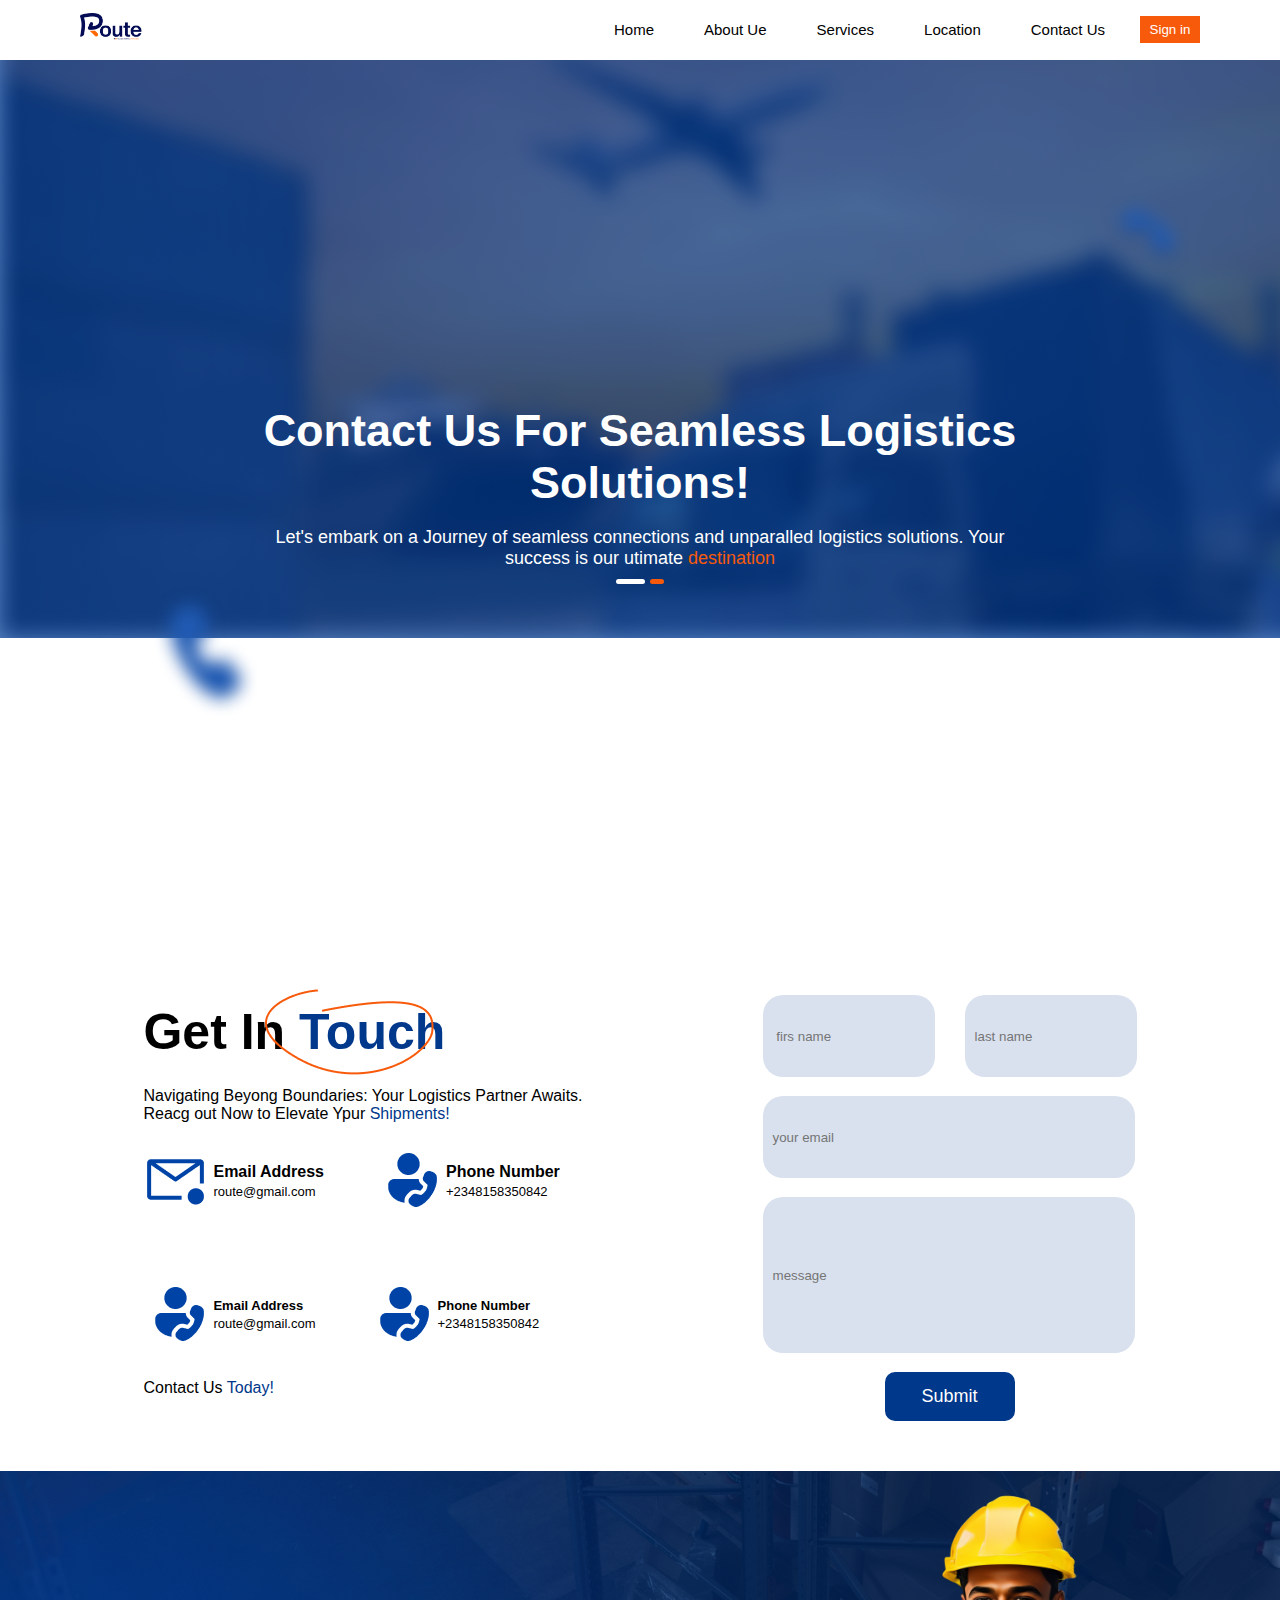
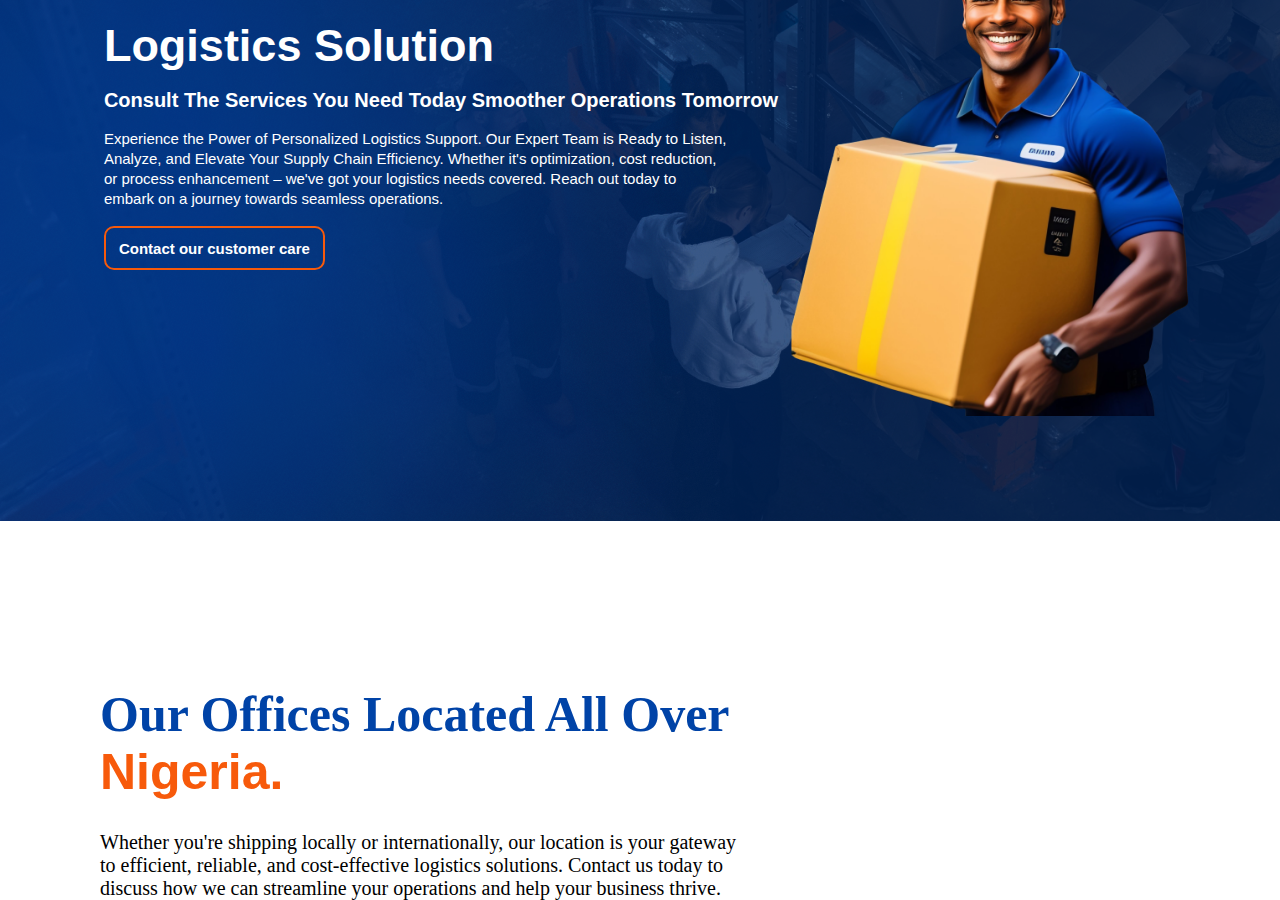
==== commit 4436d6a1: "gg" ====
--- a/contact.html
+++ b/contact.html
@@ -180,7 +180,7 @@
     </div>
 
 
-    <!-- <div class="section4">
+     <div class="section4">
         <div class="section4-content">
             <div class="section4-text">
                 <div>
@@ -198,44 +198,9 @@
                 </div>
             </div>
 
-            <div class="office">
-                <div class="cards">
-                    <div class="card1">
-                        <div class="card-text">
-                            <h1>United States of America</h1>
-                            <p>Route logistics <br>
-                                15 Marina Street <br>
-                                Lagos Island <br>
-                                Lagos State <br>
-                                101001 <br>
-                                Nigeria <br>
-                            </p>
-                        </div>
-
-                        <div class="card1 card2">
-                            <div class="card-text">
-                                <h1>United States of America</h1>
-                                <p>Route logistics <br>
-                                    15 Marina Street <br>
-                                    Lagos Island <br>
-                                    Lagos State <br>
-                                    101001 <br>
-                                    Nigeria <br>
-                                </p>
-                            </div>
-
-                        </div>
-                    </div>
-                </div>
-
-               <div>
-                <div class="office-img">
-                    <img src="./route/Company manager holding project plans while talking to african american manual worker who is pointing at something in the factory.png" alt="">
-                </div>
-               </div>
-
-            </div>
-        </div> -->
+         
+            </div>
+        </div> 
 </body>
 
 </html>--- a/style.css
+++ b/style.css
@@ -22,6 +22,9 @@
     --colorBlue: #00388B;
     --colorGray: #484848;
     --lightblue: #D9E1EE;
+    --gray: #D9D9D9;
+    --grayorange: #F0C3AD;
+    --bg3:#00193F;
 }
 
 body {
@@ -38,7 +41,7 @@
     border-bottom: 1px solid var(--color);
     align-items: center;
     justify-content: space-between;
-    padding: 20px 110px;
+    padding: 20px 80px;
     position: fixed;
     z-index: 1000;
 }
@@ -123,42 +126,393 @@
 
 
 /* home page */
+
+
+
 .home-banner {
-    background: url(./route/Group\ 3.png);
+    padding-top: 60px;
+}
+
+.home-banner img {
     width: 100%;
     height: 100vh;
-}
-
-.home-text {
-    padding: 250px 100px;
-}
-
-.home-text h1 {
-    color: #FFF;
-    font-family: Creato Display;
-    font-size: 48px;
-    font-style: normal;
-    font-weight: 800;
-    line-height: normal;
-
-}
-
-.home-text p {
-    color: #FFF;
-    font-family: Creato Display;
+    position: relative;
+}
+
+.banner-text {
+    display: grid;
+    justify-content: center;
+    position: absolute;
+    /* top: 214px;
+    left: 346px; */
+    transform: translate(60%, -180%);
+    color: var(--color);
+    text-align: center;
+
+}
+
+.bannertext-content {
+    display: grid;
+    gap: 55px;
+}
+
+.home-text1 {
+    display: grid;
+    gap: 23px;
+}
+
+.banner-text h1 {
+    font-size: 50px;
+}
+
+.bannertext-content {
+    font-size: 18px;
+}
+
+.home-btn1 {
+    width: 221px;
+    height: 61px;
+    background-color: var(--colorBlue);
+    color: var(--color);
+    border: var(--border);
+    font-size: 24px;
+    font-weight: bold;
+}
+
+/* .home-btn1:hover{
+    background-color: var(--buttonsColor);
+} */
+
+.board {
+    width: 894px;
+    height: 221px;
+    background-color: var(--color);
+    border-radius: 5px;
+    border-bottom: 5px solid var(--buttonsColor);
+    position: absolute;
+    top: 570px;
+    left: 230px;
+}
+
+.board-img img {
+    width: 59.04px;
+    height: 59.04px;
+}
+
+.board-img {
+    display: flex;
+    justify-content: center;
+    align-items: center;
+    gap: 200px;
+
+}
+
+.board-text {
+    display: flex;
+    align-items: center;
+    justify-content: center;
+    flex-wrap: wrap;
+    gap: 90px;
+    text-align: center;
+}
+
+.board-img h2 {
+    text-align: center;
+    font-size: 20px;
+}
+
+.home-space {
+    display: grid;
+    gap: 40px;
+    padding: 32px 0px;
+}
+
+.none {
+    display: none;
+}
+
+/* home-about */
+.home-about {
+    margin-top: 200px;
+    display: flex;
+    justify-content: center;
+    gap: 87px;
+    flex-wrap: wrap;
+    align-items: center;
+}
+
+.partners {
+    width: 100%;
+    height: 128px;
+    background-color: var(--gray);
+    margin-top: 98px;
+}
+
+.partners-img {
+    display: flex;
+    justify-content: center;
+    align-items: center;
+    gap: 77px;
+    padding: 30px 0px;
+}
+
+.max-width {
+    width: 70%;
+    height: 128px;
+    /* background-color: var(--gray); */
+}
+
+.explore-service {
+    margin-top: 110px;
+}
+
+.explore-service1 {
+    display: flex;
+    align-items: center;
+    justify-content: center;
+    gap: 626px;
+}
+
+.ptag {
+    display: flex;
+    justify-content: center;
+    gap: 100px;
+    flex-wrap: wrap;
+}
+
+.explore-text {
+    display: grid;
+    gap: 19px;
+}
+
+.explore-service1 button {
+    width: 124px;
+    height: 46px;
+    background-color: var(--colorBlue);
+    border: var(--border);
+    color: var(--color);
+    font-weight: bold;
     font-size: 16px;
-    font-style: normal;
-    font-weight: 400;
-    line-height: normal;
-}
-
-
+}
+
+.explore-cards {
+    display: flex;
+    flex-wrap: wrap;
+    justify-content: center;
+    align-items: center;
+    gap: 24px;
+}
+
+.explore-card-content {
+    padding-top: 56px;
+    padding-left: 20px;
+    display: grid;
+    gap: 8px;
+}
+
+.explore-card-text {
+    display: grid;
+    gap: 18px;
+}
+
+.explore-card-text p {
+    line-height: 20px;
+    font-size: 15px;
+}
+
+.explore-card {
+    width: 350px;
+    height: 310px;
+    background-color: var(--colorBlue);
+}
+
+.bg-white {
+    background-color: var(--color) !important;
+    border-bottom: 5px solid var(--grayorange);
+    box-shadow: 9px 9px 9px 9px #00000012;
+}
+
+.black {
+    color: var(--color1) !important;
+}
+
+.explore-container {
+    display: grid;
+    gap: 42px;
+}
+
+/* contact section */
+.contact-part {
+    margin-top: 120px;
+}
+
+.tracking {
+    display: flex;
+    align-items: center;
+    gap: 4px;
+}
+
+.home-text-icon {
+    display: flex;
+    align-items: center;
+    gap: 93px;
+}
+
+.home-icons {
+    display: grid;
+    gap: 28px;
+}
+
+.btn-home1 {
+    width: 157.44px;
+    height: 46px;
+    background-color: var(--colorBlue);
+    color: var(--color);
+    font-size: 16px;
+    font-weight: bold;
+    border: var(--border);
+}
+
+.home-about-text {
+    display: grid;
+    gap: 22px;
+}
+
+.home-p {
+    font-size: 24px;
+    font-weight: bold;
+    color: var(--colorBlue);
+}
+
+/* track section */
+.track-section {
+    display: grid;
+    justify-content: center;
+    margin-top: 120px;
+
+}
+
+.track-board {
+    width: 894px;
+    height: 273px;
+    background-color: var(--colorBlue);
+    border-radius: 17px;
+    position: relative;
+}
+
+.track-input input {
+    width: 444px;
+    height: 53px;
+    border-radius: 12px;
+}
+
+.track-input button {
+    width: 95px;
+    height: 53px;
+    border-radius: 0px 12px 12px 0px;
+    background-color: var(--buttonsColor);
+    color: var(--color) !important;
+    border: var(--border);
+    margin-left: -90px;
+}
+.track{
+    line-height:35px;
+    font-size: 32px;
+    font-weight: bold;
+}
+.track-flex {
+    display: flex;
+    align-items: center;
+    justify-content: center;
+    gap: 31px;
+    flex-wrap: wrap;
+    margin-top: 89px;
+}
+.track-text{
+    display: grid;
+    gap: 1px;
+}
+
+.track-text p{
+    font-size: 15px;
+}
+.track-img{
+    position: absolute;
+    bottom: -20px;
+    left:-40px !important;
+}
+
+/* footer */
+.footer{
+    width:100%;
+    height: 495px;
+    background-color:var(--bg3);
+    margin-top: 120px;
+}
+.footer-flex1{
+    display: flex !important;
+    align-items: center;
+    justify-content: center;
+    padding-top: 117px;
+    gap: 233px;
+    flex-wrap: wrap;
+}
+.footer-text h1{
+    font-size: 24px;
+}
+.footer-text p{
+    font-size: 15px;
+    color: var(--color);
+}
+.line-container{
+    display: grid;
+    justify-content: center;
+    gap:7px;
+}
+.our-company{
+    display:grid;
+    gap: 53px;
+}
+.service22{
+    display:grid;
+    gap: 26px;
+}
+.support{
+    display:grid;
+    gap:13px;
+}
+.c{
+    display: flex;
+    gap: 20px;
+    align-items: center;
+
+}
+.footer-container{
+    display: grid;
+    gap: 129px;
+}
+.facebook-icons{
+    display: flex;
+    align-items: center;
+    justify-content: center;
+    gap: 264px;
+    flex-wrap: wrap;
+}
+.copy-line{
+    width: 982px;
+    height: 1px;
+    background-color: var(--color) !important;
+}
+.hid{
+    display: none;
+}
 /* login section */
 .login {
     display: grid;
     justify-content: center;
     margin-top: 6vh;
     gap: 25px;
+
 }
 
 .login-text {
@@ -602,29 +956,36 @@
     border-radius: 20px;
     background-color: var(--colorBlue);
 }
-.card-text{
+
+.card-text {
     padding: 20px 20px;
 }
-.card-text h1{
+
+.card-text h1 {
     font-size: 35px;
     color: var(--color);
 }
-.card-text p{
+
+.card-text p {
     font-size: 22px;
     line-height: 35px;
     color: var(--color);
 }
-.section4-content{
+
+.section4-content {
     display: grid;
     gap: 45px;
 }
-.cards{
+
+.cards {
     margin-top: 5px;
 }
-.card2{
+
+.card2 {
     margin-top: 90px;
 }
-.office{
+
+.office {
     display: flex;
     justify-content: center;
     /* align-items: center; */
